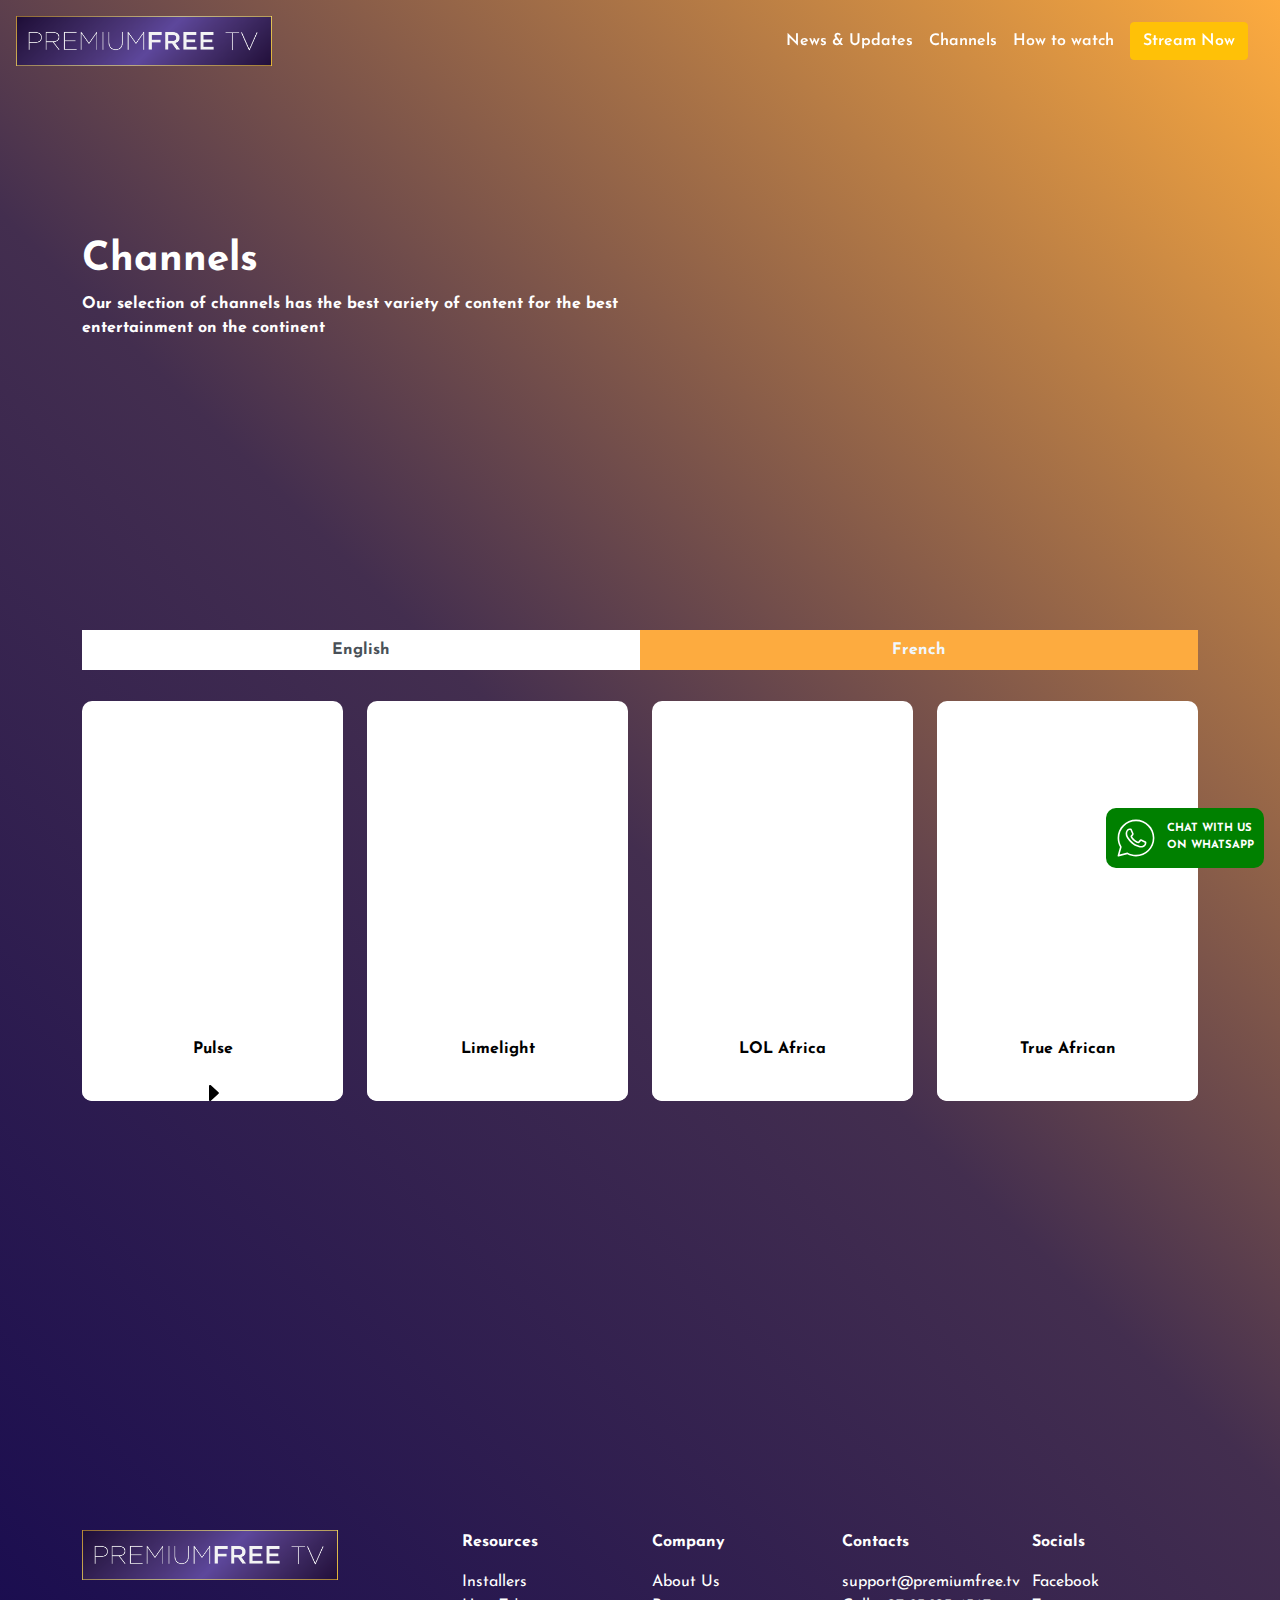
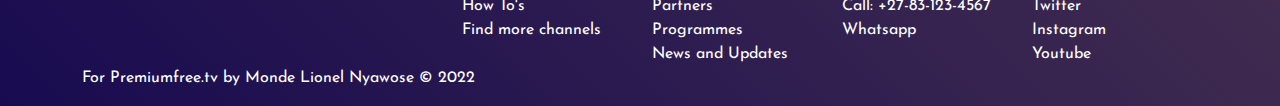
==== channels.html @ fc70d253 "[channel page]" ====
<!DOCTYPE html>
<html>
<head>
	<meta charset="utf-8">
	<meta name="viewport" content="width=device-width, initial-scale=1">
	<title>Premiumfree.tv</title>
	<link rel="preconnect" href="https://fonts.googleapis.com">
	<link rel="preconnect" href="https://fonts.gstatic.com" crossorigin>
	<link href="https://fonts.googleapis.com/css2?family=Josefin+Sans:wght@300;700&display=swap" rel="stylesheet"> 
	<link rel="stylesheet" href="vendors/css/bootstrap.min.css">
	<link rel="stylesheet" href="vendors/css/swiper.min.css">
	<link rel="stylesheet" href="vendors/css/plyr.css">
	<link rel="stylesheet" href="css/style.css">
	<link rel="stylesheet" href="css/animations.css">
	<link rel="stylesheet" href="css/responsive.css">
</head>
<body class="loading channel-page">
	<!-- timer -->

<main>
	<div class="navigation">
		<div class="logo">
			<img src="img/logo.png" alt="" class="img-fluid">
		</div>
		<div class="menu">
			<a href="#" class="menuItem">News & Updates</a>
			<a href="channels.html" class="menuItem">Channels</a>
			<a href="#" class="menuItem" data-bs-toggle="modal" data-bs-target="#howto-modal">How to watch</a>
			<div class="cta">
				<a href="#" class="btn btn-warning">Stream Now</a>
			</div>
		</div>
		<a href="javascript:void(0)" class="_jsMenu btn btn-light">Menu</a>
	</div>

<!-- CHAT WIDGET ABSOLUTE-->
<div class="chatWidget">
	<a href="https://wa.me/27672176298?text=Hello%20I%20need%20help%20with%20your%20services" class="chat" target="_blank">
		<img src="img/icons/icons8-whatsapp.svg" alt="whatsapp icon" class="img-fluid icon">
		<span>CHAT WITH US <br>ON WHATSAPP</span>
	</a>
</div>


<div class="hero">
	<div class="container">
		<div class="row">
			<div class="col-md-6">
				<h1>Channels</h1>
				<p><b>Our selection of channels has the best variety of content for the best entertainment on the continent</b></p>
			</div>
			<div class="col-md-6 ">
				<div class="channelHeroVideo">
				    <video preload="none" src="media/videos/vid.mp4" id="channel-hero-video" class="video" loop muted></video>
				</div>
			</div>
		</div>
	</div>
</div>

<main>
<div class="container">
	<nav>
		<div class="nav nav-tabs" id="nav-tab" role="tablist">
			<a href="javascript:void(0)" class="nav-link active" id="nav-eng-tab" data-bs-toggle="tab" data-bs-target="#nav-eng" role="tab" aria-controls="nav-eng" aria-selected="true">English</a>
			<a href="javascript:void(0)" class="nav-link" id="nav-fr-tab" data-bs-toggle="tab" data-bs-target="#nav-fr" role="tab" aria-controls="nav-fr" aria-selected="false">French</a>
		</div>
	</nav>
	<div class="tab-content" id="nav-tabContent">
		<div class="tab-pane fade show active" id="nav-eng" role="tabpanel" aria-labelledby="nav-home-tab">
				<!-- channels -->
			<div class="row">
				<div class="col-md-3">
					<a href="javascript:void(0)" class="channelItem">
						<video src="https://premiumfree.tv/wp-content/uploads/2021/03/Pulse_1.mp4" class="hoverVideo" loop muted></video>

						<span class="content">
							<p>Pulse</p>
							<img src="img/icons/arrow_triangle-right.svg" alt="">
							<span></span>
						</span>
					</a>
				</div>
				<div class="col-md-3">
					<a href="javascript:void(0)" class="channelItem">
						<video src="https://premiumfree.tv/wp-content/uploads/2021/03/COR_CrossPromo_Limelight.mp4" class="hoverVideo" loop muted></video>
						<span class="content">
							<p>Limelight</p>
						</span>
					</a>
				</div>
				<div class="col-md-3">
					<a href="javascript:void(0)" class="channelItem">
						<video src="https://premiumfree.tv/wp-content/uploads/2021/03/COR_CrossPromo_LOL.mp4" class="hoverVideo" loop muted></video>
						<span class="content">
							<p>LOL Africa</p>
						</span>
					</a>
				</div>
				<div class="col-md-3">
					<a href="javascript:void(0)" class="channelItem">
						<video src="https://premiumfree.tv/wp-content/uploads/2021/03/True-African_1.mp4" class="hoverVideo" loop muted></video>
						<span class="content">
							<p>True African</p>
						</span>
					</a>
				</div>
					
			</div>
		</div>
		<div class="tab-pane fade" id="nav-fr" role="tabpanel" aria-labelledby="nav-profile-tab">...</div>
	</div>
</div>
</main>

<footer>
	<div class="container">
		<!-- prefooter -->
	<div class="row">
		<div class="col-md-4">
			<img src="img/logo.png" alt="" class="img-fluid logo">
		</div>

		<div class="col-md-2">
				<p><b>Resources</b></p>
			<div class="resources">
				<a href="#" class="footerItem">Installers</a>
				<a href="#" class="footerItem">How To's</a>
				<a href="#" class="footerItem">Find more channels</a>
			</div>
		</div>
		<div class="col-md-2">
				<p><b>Company</b></p>
			<div class="solutions">
				<a href="#" class="footerItem">About Us</a>
				<a href="#" class="footerItem">Partners</a>
				<a href="#" class="footerItem">Programmes</a>
				<a href="#" class="footerItem">News and Updates</a>
			</div>
		</div>
		<div class="col-md-2">
				<p><b>Contacts</b></p>
			<div class="contact">
				<a href="mailto:support@premiumfree.tv" class="footerItem">support@premiumfree.tv</a>
				<a href="tel:+27831234567" class="footerItem">Call: +27-83-123-4567</a>
				<a href="https://wa.me/270831234567" class="footerItem">Whatsapp</a>
			</div>
		</div>
		<div class="col-md-2">
			<p><b>Socials</b></p>
			<div class="socials">
				<a href="javascript:void(0)" class="footerItem">Facebook</a>
				<a href="javascript:void(0)" class="footerItem">Twitter</a>
				<a href="javascript:void(0)" class="footerItem">Instagram</a>
				<a href="javascript:void(0)" class="footerItem">Youtube</a>
			</div>
		</div>
	</div>
	<!-- footer -->
	<div class="copyright">
		<p>For Premiumfree.tv by Monde Lionel Nyawose &copy; 2022</p>
	</div>
</div>
</footer>
</main>


<div class="modals">

	<div class="modal fade" id="preview-modal">
		<div class="modal-dialog modal-dialog-centered">
			<div class="modal-content">
				<video src="media/videos/vid.mp4" class="video" id="preview-video"></video>
			</div>
		</div>
	</div>

	<!-- how to watch -->
	<div class="modal fade" id="howto-modal">
		<div class="modal-dialog modal-dialog-centered modal-xl">
			<div class="modal-content">
				<a href="javascript:void(0)" data-bs-dismiss="modal" class="closeBtn">
					<svg width="17px" height="17px" viewBox="0 0 17 17" version="1.1" xmlns="http://www.w3.org/2000/svg" xmlns:xlink="http://www.w3.org/1999/xlink">
						<g>
						</g>
						<path d="M9.207 8.5l6.646 6.646-0.707 0.707-6.646-6.646-6.646 6.646-0.707-0.707 6.646-6.646-6.647-6.646 0.707-0.707 6.647 6.646 6.646-6.646 0.707 0.707-6.646 6.646z" fill="#000000" />
					</svg>
				</a>
				<div class="howTo container">
	
						<h1>How to watch</h1>
				
					<div class="row">
						<!-- 1 -->
						<div class="col-md-4">
							<div class="howToItem">
								<h4>Francophone Africa</h4>
								<h4>Free-to-Air Satellite 10 Channels</h4>
								<h4>Eutelsat 16A</h4>
								<img src="https://premiumfree.tv/wp-content/uploads/2022/03/Eutelsat-16A-1.jpg" alt="" class="img-fluid">
								<p class="py-3"><b>EUTELSAT 16A @16° East</b></p>
								<ul>
									<li>Frequency: 12686 MHz</li>
									<li>Polarisation: Horizontal</li>
									<li>Modulation: VB-S2/8-PSK</li>
									<li>FEC: 3/4</li>
								</ul>
							</div>
						</div>
						<!-- 2 -->
						<div class="col-md-4">
							<div class="howToItem">
								<h4>East and Southern Africa</h4>
								<h4>Free-to-Air Satellite 18 Channels</h4>
								<h4>Eutelsat 7B</h4>
								<img src="https://premiumfree.tv/wp-content/uploads/2022/03/Eutelsat-7B-1.jpg" alt="" class="img-fluid">
								<p class="py-3"><b>EUTELSAT 7B @ 7° East</b></p>
								<ul>
									<li>Frequency: 10845 MHz</li>
									<li>Polarisation: Horizontal</li>
									<li>Modulation: DVB/8-PSK</li>
									<li>FEC: 2/3</li>
								</ul>
							</div>
						</div>
						<!-- 3 -->
						<div class="col-md-4">
							<div class="howToItem">
								<h4>South Africa and Pan Africa</h4>
								<h4>Free-to-Air Satellite 18 Channels</h4>
								<h4>Intelsat IS20</h4>
								<img src="https://premiumfree.tv/wp-content/uploads/2022/03/image018.png" alt="" class="img-fluid">
								<p class="py-3"><b>INTELSAT IS20 @ 68.5° East</b></p>
								<ul>
									<li>Frequency: 12722</li>
									<li>Polarisation: Horizontal</li>
									<li>Symbol Rate: 30000</li>
									<li>Modulation: DVB-S</li>
									<li>FEC: 1/2</li>
								</ul>
							</div>
						</div>
					</div>
				</div>
			</div>
		</div>
	</div>

</div>
	<script src="vendors/js/alpine.js"></script>
	<script src="vendors/js/bootstrap.min.js"></script>
	<script src="vendors/js/swiper.min.js"></script>
	<script src="vendors/js/plyr.min.js"></script>
	<script src="js/main.js"></script>
	<script>
		const channel_items = document.querySelectorAll('.channelItem')	

		channel_items.forEach(function(channel, index){
			channel.addEventListener("click", function(e){
			e.preventDefault();
			const vid = e.target.children[0];

			vid.paused ? vid.play() : vid.pause()
		})

		})

		
	</script>
</body>
</html>
---- vendors/css/plyr.css ----
@keyframes plyr-progress{to{background-position:25px 0;background-position:var(--plyr-progress-loading-size,25px) 0}}@keyframes plyr-popup{0%{opacity:.5;transform:translateY(10px)}to{opacity:1;transform:translateY(0)}}@keyframes plyr-fade-in{from{opacity:0}to{opacity:1}}.plyr{-moz-osx-font-smoothing:grayscale;-webkit-font-smoothing:antialiased;align-items:center;direction:ltr;display:flex;flex-direction:column;font-family:inherit;font-family:var(--plyr-font-family,inherit);font-variant-numeric:tabular-nums;font-weight:400;font-weight:var(--plyr-font-weight-regular,400);line-height:1.7;line-height:var(--plyr-line-height,1.7);max-width:100%;min-width:200px;position:relative;text-shadow:none;transition:box-shadow .3s ease;z-index:0}.plyr audio,.plyr iframe,.plyr video{display:block;height:100%;width:100%}.plyr button{font:inherit;line-height:inherit;width:auto}.plyr:focus{outline:0}.plyr--full-ui{box-sizing:border-box}.plyr--full-ui *,.plyr--full-ui ::after,.plyr--full-ui ::before{box-sizing:inherit}.plyr--full-ui a,.plyr--full-ui button,.plyr--full-ui input,.plyr--full-ui label{touch-action:manipulation}.plyr__badge{background:#4a5464;background:var(--plyr-badge-background,#4a5464);border-radius:2px;border-radius:var(--plyr-badge-border-radius,2px);color:#fff;color:var(--plyr-badge-text-color,#fff);font-size:9px;font-size:var(--plyr-font-size-badge,9px);line-height:1;padding:3px 4px}.plyr--full-ui ::-webkit-media-text-track-container{display:none}.plyr__captions{animation:plyr-fade-in .3s ease;bottom:0;display:none;font-size:13px;font-size:var(--plyr-font-size-small,13px);left:0;padding:10px;padding:var(--plyr-control-spacing,10px);position:absolute;text-align:center;transition:transform .4s ease-in-out;width:100%}.plyr__captions span:empty{display:none}@media (min-width:480px){.plyr__captions{font-size:15px;font-size:var(--plyr-font-size-base,15px);padding:calc(10px * 2);padding:calc(var(--plyr-control-spacing,10px) * 2)}}@media (min-width:768px){.plyr__captions{font-size:18px;font-size:var(--plyr-font-size-large,18px)}}.plyr--captions-active .plyr__captions{display:block}.plyr:not(.plyr--hide-controls) .plyr__controls:not(:empty)~.plyr__captions{transform:translateY(calc(10px * -4));transform:translateY(calc(var(--plyr-control-spacing,10px) * -4))}.plyr__caption{background:rgba(0,0,0,.8);background:var(--plyr-captions-background,rgba(0,0,0,.8));border-radius:2px;-webkit-box-decoration-break:clone;box-decoration-break:clone;color:#fff;color:var(--plyr-captions-text-color,#fff);line-height:185%;padding:.2em .5em;white-space:pre-wrap}.plyr__caption div{display:inline}.plyr__control{background:0 0;border:0;border-radius:3px;border-radius:var(--plyr-control-radius,3px);color:inherit;cursor:pointer;flex-shrink:0;overflow:visible;padding:calc(10px * .7);padding:calc(var(--plyr-control-spacing,10px) * .7);position:relative;transition:all .3s ease}.plyr__control svg{display:block;fill:currentColor;height:18px;height:var(--plyr-control-icon-size,18px);pointer-events:none;width:18px;width:var(--plyr-control-icon-size,18px)}.plyr__control:focus{outline:0}.plyr__control.plyr__tab-focus{outline-color:#00b3ff;outline-color:var(--plyr-tab-focus-color,var(--plyr-color-main,var(--plyr-color-main,#00b3ff)));outline-offset:2px;outline-style:dotted;outline-width:3px}a.plyr__control{text-decoration:none}a.plyr__control::after,a.plyr__control::before{display:none}.plyr__control.plyr__control--pressed .icon--not-pressed,.plyr__control.plyr__control--pressed .label--not-pressed,.plyr__control:not(.plyr__control--pressed) .icon--pressed,.plyr__control:not(.plyr__control--pressed) .label--pressed{display:none}.plyr--full-ui ::-webkit-media-controls{display:none}.plyr__controls{align-items:center;display:flex;justify-content:flex-end;text-align:center}.plyr__controls .plyr__progress__container{flex:1;min-width:0}.plyr__controls .plyr__controls__item{margin-left:calc(10px / 4);margin-left:calc(var(--plyr-control-spacing,10px)/ 4)}.plyr__controls .plyr__controls__item:first-child{margin-left:0;margin-right:auto}.plyr__controls .plyr__controls__item.plyr__progress__container{padding-left:calc(10px / 4);padding-left:calc(var(--plyr-control-spacing,10px)/ 4)}.plyr__controls .plyr__controls__item.plyr__time{padding:0 calc(10px / 2);padding:0 calc(var(--plyr-control-spacing,10px)/ 2)}.plyr__controls .plyr__controls__item.plyr__progress__container:first-child,.plyr__controls .plyr__controls__item.plyr__time+.plyr__time,.plyr__controls .plyr__controls__item.plyr__time:first-child{padding-left:0}.plyr__controls:empty{display:none}.plyr [data-plyr=airplay],.plyr [data-plyr=captions],.plyr [data-plyr=fullscreen],.plyr [data-plyr=pip]{display:none}.plyr--airplay-supported [data-plyr=airplay],.plyr--captions-enabled [data-plyr=captions],.plyr--fullscreen-enabled [data-plyr=fullscreen],.plyr--pip-supported [data-plyr=pip]{display:inline-block}.plyr__menu{display:flex;position:relative}.plyr__menu .plyr__control svg{transition:transform .3s ease}.plyr__menu .plyr__control[aria-expanded=true] svg{transform:rotate(90deg)}.plyr__menu .plyr__control[aria-expanded=true] .plyr__tooltip{display:none}.plyr__menu__container{animation:plyr-popup .2s ease;background:rgba(255,255,255,.9);background:var(--plyr-menu-background,rgba(255,255,255,.9));border-radius:4px;bottom:100%;box-shadow:0 1px 2px rgba(0,0,0,.15);box-shadow:var(--plyr-menu-shadow,0 1px 2px rgba(0,0,0,.15));color:#4a5464;color:var(--plyr-menu-color,#4a5464);font-size:15px;font-size:var(--plyr-font-size-base,15px);margin-bottom:10px;position:absolute;right:-3px;text-align:left;white-space:nowrap;z-index:3}.plyr__menu__container>div{overflow:hidden;transition:height .35s cubic-bezier(.4,0,.2,1),width .35s cubic-bezier(.4,0,.2,1)}.plyr__menu__container::after{border:4px solid transparent;border:var(--plyr-menu-arrow-size,4px) solid transparent;border-top-color:rgba(255,255,255,.9);border-top-color:var(--plyr-menu-background,rgba(255,255,255,.9));content:'';height:0;position:absolute;right:calc(((18px / 2) + calc(10px * .7)) - (4px / 2));right:calc(((var(--plyr-control-icon-size,18px)/ 2) + calc(var(--plyr-control-spacing,10px) * .7)) - (var(--plyr-menu-arrow-size,4px)/ 2));top:100%;width:0}.plyr__menu__container [role=menu]{padding:calc(10px * .7);padding:calc(var(--plyr-control-spacing,10px) * .7)}.plyr__menu__container [role=menuitem],.plyr__menu__container [role=menuitemradio]{margin-top:2px}.plyr__menu__container [role=menuitem]:first-child,.plyr__menu__container [role=menuitemradio]:first-child{margin-top:0}.plyr__menu__container .plyr__control{align-items:center;color:#4a5464;color:var(--plyr-menu-color,#4a5464);display:flex;font-size:13px;font-size:var(--plyr-font-size-menu,var(--plyr-font-size-small,13px));padding-bottom:calc(calc(10px * .7)/ 1.5);padding-bottom:calc(calc(var(--plyr-control-spacing,10px) * .7)/ 1.5);padding-left:calc(calc(10px * .7) * 1.5);padding-left:calc(calc(var(--plyr-control-spacing,10px) * .7) * 1.5);padding-right:calc(calc(10px * .7) * 1.5);padding-right:calc(calc(var(--plyr-control-spacing,10px) * .7) * 1.5);padding-top:calc(calc(10px * .7)/ 1.5);padding-top:calc(calc(var(--plyr-control-spacing,10px) * .7)/ 1.5);-webkit-user-select:none;-ms-user-select:none;user-select:none;width:100%}.plyr__menu__container .plyr__control>span{align-items:inherit;display:flex;width:100%}.plyr__menu__container .plyr__control::after{border:4px solid transparent;border:var(--plyr-menu-item-arrow-size,4px) solid transparent;content:'';position:absolute;top:50%;transform:translateY(-50%)}.plyr__menu__container .plyr__control--forward{padding-right:calc(calc(10px * .7) * 4);padding-right:calc(calc(var(--plyr-control-spacing,10px) * .7) * 4)}.plyr__menu__container .plyr__control--forward::after{border-left-color:#728197;border-left-color:var(--plyr-menu-arrow-color,#728197);right:calc((calc(10px * .7) * 1.5) - 4px);right:calc((calc(var(--plyr-control-spacing,10px) * .7) * 1.5) - var(--plyr-menu-item-arrow-size,4px))}.plyr__menu__container .plyr__control--forward.plyr__tab-focus::after,.plyr__menu__container .plyr__control--forward:hover::after{border-left-color:currentColor}.plyr__menu__container .plyr__control--back{font-weight:400;font-weight:var(--plyr-font-weight-regular,400);margin:calc(10px * .7);margin:calc(var(--plyr-control-spacing,10px) * .7);margin-bottom:calc(calc(10px * .7)/ 2);margin-bottom:calc(calc(var(--plyr-control-spacing,10px) * .7)/ 2);padding-left:calc(calc(10px * .7) * 4);padding-left:calc(calc(var(--plyr-control-spacing,10px) * .7) * 4);position:relative;width:calc(100% - (calc(10px * .7) * 2));width:calc(100% - (calc(var(--plyr-control-spacing,10px) * .7) * 2))}.plyr__menu__container .plyr__control--back::after{border-right-color:#728197;border-right-color:var(--plyr-menu-arrow-color,#728197);left:calc((calc(10px * .7) * 1.5) - 4px);left:calc((calc(var(--plyr-control-spacing,10px) * .7) * 1.5) - var(--plyr-menu-item-arrow-size,4px))}.plyr__menu__container .plyr__control--back::before{background:#dcdfe5;background:var(--plyr-menu-back-border-color,#dcdfe5);box-shadow:0 1px 0 #fff;box-shadow:0 1px 0 var(--plyr-menu-back-border-shadow-color,#fff);content:'';height:1px;left:0;margin-top:calc(calc(10px * .7)/ 2);margin-top:calc(calc(var(--plyr-control-spacing,10px) * .7)/ 2);overflow:hidden;position:absolute;right:0;top:100%}.plyr__menu__container .plyr__control--back.plyr__tab-focus::after,.plyr__menu__container .plyr__control--back:hover::after{border-right-color:currentColor}.plyr__menu__container .plyr__control[role=menuitemradio]{padding-left:calc(10px * .7);padding-left:calc(var(--plyr-control-spacing,10px) * .7)}.plyr__menu__container .plyr__control[role=menuitemradio]::after,.plyr__menu__container .plyr__control[role=menuitemradio]::before{border-radius:100%}.plyr__menu__container .plyr__control[role=menuitemradio]::before{background:rgba(0,0,0,.1);content:'';display:block;flex-shrink:0;height:16px;margin-right:10px;margin-right:var(--plyr-control-spacing,10px);transition:all .3s ease;width:16px}.plyr__menu__container .plyr__control[role=menuitemradio]::after{background:#fff;border:0;height:6px;left:12px;opacity:0;top:50%;transform:translateY(-50%) scale(0);transition:transform .3s ease,opacity .3s ease;width:6px}.plyr__menu__container .plyr__control[role=menuitemradio][aria-checked=true]::before{background:#00b3ff;background:var(--plyr-control-toggle-checked-background,var(--plyr-color-main,var(--plyr-color-main,#00b3ff)))}.plyr__menu__container .plyr__control[role=menuitemradio][aria-checked=true]::after{opacity:1;transform:translateY(-50%) scale(1)}.plyr__menu__container .plyr__control[role=menuitemradio].plyr__tab-focus::before,.plyr__menu__container .plyr__control[role=menuitemradio]:hover::before{background:rgba(35,40,47,.1)}.plyr__menu__container .plyr__menu__value{align-items:center;display:flex;margin-left:auto;margin-right:calc((calc(10px * .7) - 2) * -1);margin-right:calc((calc(var(--plyr-control-spacing,10px) * .7) - 2) * -1);overflow:hidden;padding-left:calc(calc(10px * .7) * 3.5);padding-left:calc(calc(var(--plyr-control-spacing,10px) * .7) * 3.5);pointer-events:none}.plyr--full-ui input[type=range]{-webkit-appearance:none;background:0 0;border:0;border-radius:calc(13px * 2);border-radius:calc(var(--plyr-range-thumb-height,13px) * 2);color:#00b3ff;color:var(--plyr-range-fill-background,var(--plyr-color-main,var(--plyr-color-main,#00b3ff)));display:block;height:calc((3px * 2) + 13px);height:calc((var(--plyr-range-thumb-active-shadow-width,3px) * 2) + var(--plyr-range-thumb-height,13px));margin:0;min-width:0;padding:0;transition:box-shadow .3s ease;width:100%}.plyr--full-ui input[type=range]::-webkit-slider-runnable-track{background:0 0;border:0;border-radius:calc(5px / 2);border-radius:calc(var(--plyr-range-track-height,5px)/ 2);height:5px;height:var(--plyr-range-track-height,5px);-webkit-transition:box-shadow .3s ease;transition:box-shadow .3s ease;-webkit-user-select:none;user-select:none;background-image:linear-gradient(to right,currentColor 0,transparent 0);background-image:linear-gradient(to right,currentColor var(--value,0),transparent var(--value,0))}.plyr--full-ui input[type=range]::-webkit-slider-thumb{background:#fff;background:var(--plyr-range-thumb-background,#fff);border:0;border-radius:100%;box-shadow:0 1px 1px rgba(35,40,47,.15),0 0 0 1px rgba(35,40,47,.2);box-shadow:var(--plyr-range-thumb-shadow,0 1px 1px rgba(35,40,47,.15),0 0 0 1px rgba(35,40,47,.2));height:13px;height:var(--plyr-range-thumb-height,13px);position:relative;-webkit-transition:all .2s ease;transition:all .2s ease;width:13px;width:var(--plyr-range-thumb-height,13px);-webkit-appearance:none;margin-top:calc(((13px - 5px)/ 2) * -1);margin-top:calc(((var(--plyr-range-thumb-height,13px) - var(--plyr-range-track-height,5px))/ 2) * -1)}.plyr--full-ui input[type=range]::-moz-range-track{background:0 0;border:0;border-radius:calc(5px / 2);border-radius:calc(var(--plyr-range-track-height,5px)/ 2);height:5px;height:var(--plyr-range-track-height,5px);-moz-transition:box-shadow .3s ease;transition:box-shadow .3s ease;user-select:none}.plyr--full-ui input[type=range]::-moz-range-thumb{background:#fff;background:var(--plyr-range-thumb-background,#fff);border:0;border-radius:100%;box-shadow:0 1px 1px rgba(35,40,47,.15),0 0 0 1px rgba(35,40,47,.2);box-shadow:var(--plyr-range-thumb-shadow,0 1px 1px rgba(35,40,47,.15),0 0 0 1px rgba(35,40,47,.2));height:13px;height:var(--plyr-range-thumb-height,13px);position:relative;-moz-transition:all .2s ease;transition:all .2s ease;width:13px;width:var(--plyr-range-thumb-height,13px)}.plyr--full-ui input[type=range]::-moz-range-progress{background:currentColor;border-radius:calc(5px / 2);border-radius:calc(var(--plyr-range-track-height,5px)/ 2);height:5px;height:var(--plyr-range-track-height,5px)}.plyr--full-ui input[type=range]::-ms-track{background:0 0;border:0;border-radius:calc(5px / 2);border-radius:calc(var(--plyr-range-track-height,5px)/ 2);height:5px;height:var(--plyr-range-track-height,5px);-ms-transition:box-shadow .3s ease;transition:box-shadow .3s ease;-ms-user-select:none;user-select:none;color:transparent}.plyr--full-ui input[type=range]::-ms-fill-upper{background:0 0;border:0;border-radius:calc(5px / 2);border-radius:calc(var(--plyr-range-track-height,5px)/ 2);height:5px;height:var(--plyr-range-track-height,5px);-ms-transition:box-shadow .3s ease;transition:box-shadow .3s ease;-ms-user-select:none;user-select:none}.plyr--full-ui input[type=range]::-ms-fill-lower{background:0 0;border:0;border-radius:calc(5px / 2);border-radius:calc(var(--plyr-range-track-height,5px)/ 2);height:5px;height:var(--plyr-range-track-height,5px);-ms-transition:box-shadow .3s ease;transition:box-shadow .3s ease;-ms-user-select:none;user-select:none;background:currentColor}.plyr--full-ui input[type=range]::-ms-thumb{background:#fff;background:var(--plyr-range-thumb-background,#fff);border:0;border-radius:100%;box-shadow:0 1px 1px rgba(35,40,47,.15),0 0 0 1px rgba(35,40,47,.2);box-shadow:var(--plyr-range-thumb-shadow,0 1px 1px rgba(35,40,47,.15),0 0 0 1px rgba(35,40,47,.2));height:13px;height:var(--plyr-range-thumb-height,13px);position:relative;-ms-transition:all .2s ease;transition:all .2s ease;width:13px;width:var(--plyr-range-thumb-height,13px);margin-top:0}.plyr--full-ui input[type=range]::-ms-tooltip{display:none}.plyr--full-ui input[type=range]:focus{outline:0}.plyr--full-ui input[type=range]::-moz-focus-outer{border:0}.plyr--full-ui input[type=range].plyr__tab-focus::-webkit-slider-runnable-track{outline-color:#00b3ff;outline-color:var(--plyr-tab-focus-color,var(--plyr-color-main,var(--plyr-color-main,#00b3ff)));outline-offset:2px;outline-style:dotted;outline-width:3px}.plyr--full-ui input[type=range].plyr__tab-focus::-moz-range-track{outline-color:#00b3ff;outline-color:var(--plyr-tab-focus-color,var(--plyr-color-main,var(--plyr-color-main,#00b3ff)));outline-offset:2px;outline-style:dotted;outline-width:3px}.plyr--full-ui input[type=range].plyr__tab-focus::-ms-track{outline-color:#00b3ff;outline-color:var(--plyr-tab-focus-color,var(--plyr-color-main,var(--plyr-color-main,#00b3ff)));outline-offset:2px;outline-style:dotted;outline-width:3px}.plyr__poster{background-color:#000;background-position:50% 50%;background-repeat:no-repeat;background-size:contain;height:100%;left:0;opacity:0;position:absolute;top:0;transition:opacity .2s ease;width:100%;z-index:1}.plyr--stopped.plyr__poster-enabled .plyr__poster{opacity:1}.plyr__time{font-size:13px;font-size:var(--plyr-font-size-time,var(--plyr-font-size-small,13px))}.plyr__time+.plyr__time::before{content:'\2044';margin-right:10px;margin-right:var(--plyr-control-spacing,10px)}@media (max-width:calc(768px - 1px)){.plyr__time+.plyr__time{display:none}}.plyr__tooltip{background:rgba(255,255,255,.9);background:var(--plyr-tooltip-background,rgba(255,255,255,.9));border-radius:3px;border-radius:var(--plyr-tooltip-radius,3px);bottom:100%;box-shadow:0 1px 2px rgba(0,0,0,.15);box-shadow:var(--plyr-tooltip-shadow,0 1px 2px rgba(0,0,0,.15));color:#4a5464;color:var(--plyr-tooltip-color,#4a5464);font-size:13px;font-size:var(--plyr-font-size-small,13px);font-weight:400;font-weight:var(--plyr-font-weight-regular,400);left:50%;line-height:1.3;margin-bottom:calc(calc(10px / 2) * 2);margin-bottom:calc(calc(var(--plyr-control-spacing,10px)/ 2) * 2);opacity:0;padding:calc(10px / 2) calc(calc(10px / 2) * 1.5);padding:calc(var(--plyr-control-spacing,10px)/ 2) calc(calc(var(--plyr-control-spacing,10px)/ 2) * 1.5);pointer-events:none;position:absolute;transform:translate(-50%,10px) scale(.8);transform-origin:50% 100%;transition:transform .2s .1s ease,opacity .2s .1s ease;white-space:nowrap;z-index:2}.plyr__tooltip::before{border-left:4px solid transparent;border-left:var(--plyr-tooltip-arrow-size,4px) solid transparent;border-right:4px solid transparent;border-right:var(--plyr-tooltip-arrow-size,4px) solid transparent;border-top:4px solid rgba(255,255,255,.9);border-top:var(--plyr-tooltip-arrow-size,4px) solid var(--plyr-tooltip-background,rgba(255,255,255,.9));bottom:calc(4px * -1);bottom:calc(var(--plyr-tooltip-arrow-size,4px) * -1);content:'';height:0;left:50%;position:absolute;transform:translateX(-50%);width:0;z-index:2}.plyr .plyr__control.plyr__tab-focus .plyr__tooltip,.plyr .plyr__control:hover .plyr__tooltip,.plyr__tooltip--visible{opacity:1;transform:translate(-50%,0) scale(1)}.plyr .plyr__control:hover .plyr__tooltip{z-index:3}.plyr__controls>.plyr__control:first-child .plyr__tooltip,.plyr__controls>.plyr__control:first-child+.plyr__control .plyr__tooltip{left:0;transform:translate(0,10px) scale(.8);transform-origin:0 100%}.plyr__controls>.plyr__control:first-child .plyr__tooltip::before,.plyr__controls>.plyr__control:first-child+.plyr__control .plyr__tooltip::before{left:calc((18px / 2) + calc(10px * .7));left:calc((var(--plyr-control-icon-size,18px)/ 2) + calc(var(--plyr-control-spacing,10px) * .7))}.plyr__controls>.plyr__control:last-child .plyr__tooltip{left:auto;right:0;transform:translate(0,10px) scale(.8);transform-origin:100% 100%}.plyr__controls>.plyr__control:last-child .plyr__tooltip::before{left:auto;right:calc((18px / 2) + calc(10px * .7));right:calc((var(--plyr-control-icon-size,18px)/ 2) + calc(var(--plyr-control-spacing,10px) * .7));transform:translateX(50%)}.plyr__controls>.plyr__control:first-child .plyr__tooltip--visible,.plyr__controls>.plyr__control:first-child+.plyr__control .plyr__tooltip--visible,.plyr__controls>.plyr__control:first-child+.plyr__control.plyr__tab-focus .plyr__tooltip,.plyr__controls>.plyr__control:first-child+.plyr__control:hover .plyr__tooltip,.plyr__controls>.plyr__control:first-child.plyr__tab-focus .plyr__tooltip,.plyr__controls>.plyr__control:first-child:hover .plyr__tooltip,.plyr__controls>.plyr__control:last-child .plyr__tooltip--visible,.plyr__controls>.plyr__control:last-child.plyr__tab-focus .plyr__tooltip,.plyr__controls>.plyr__control:last-child:hover .plyr__tooltip{transform:translate(0,0) scale(1)}.plyr__progress{left:calc(13px * .5);left:calc(var(--plyr-range-thumb-height,13px) * .5);margin-right:13px;margin-right:var(--plyr-range-thumb-height,13px);position:relative}.plyr__progress input[type=range],.plyr__progress__buffer{margin-left:calc(13px * -.5);margin-left:calc(var(--plyr-range-thumb-height,13px) * -.5);margin-right:calc(13px * -.5);margin-right:calc(var(--plyr-range-thumb-height,13px) * -.5);width:calc(100% + 13px);width:calc(100% + var(--plyr-range-thumb-height,13px))}.plyr__progress input[type=range]{position:relative;z-index:2}.plyr__progress .plyr__tooltip{font-size:13px;font-size:var(--plyr-font-size-time,var(--plyr-font-size-small,13px));left:0}.plyr__progress__buffer{-webkit-appearance:none;background:0 0;border:0;border-radius:100px;height:5px;height:var(--plyr-range-track-height,5px);left:0;margin-top:calc((5px / 2) * -1);margin-top:calc((var(--plyr-range-track-height,5px)/ 2) * -1);padding:0;position:absolute;top:50%}.plyr__progress__buffer::-webkit-progress-bar{background:0 0}.plyr__progress__buffer::-webkit-progress-value{background:currentColor;border-radius:100px;min-width:5px;min-width:var(--plyr-range-track-height,5px);-webkit-transition:width .2s ease;transition:width .2s ease}.plyr__progress__buffer::-moz-progress-bar{background:currentColor;border-radius:100px;min-width:5px;min-width:var(--plyr-range-track-height,5px);-moz-transition:width .2s ease;transition:width .2s ease}.plyr__progress__buffer::-ms-fill{border-radius:100px;-ms-transition:width .2s ease;transition:width .2s ease}.plyr--loading .plyr__progress__buffer{animation:plyr-progress 1s linear infinite;background-image:linear-gradient(-45deg,rgba(35,40,47,.6) 25%,transparent 25%,transparent 50%,rgba(35,40,47,.6) 50%,rgba(35,40,47,.6) 75%,transparent 75%,transparent);background-image:linear-gradient(-45deg,var(--plyr-progress-loading-background,rgba(35,40,47,.6)) 25%,transparent 25%,transparent 50%,var(--plyr-progress-loading-background,rgba(35,40,47,.6)) 50%,var(--plyr-progress-loading-background,rgba(35,40,47,.6)) 75%,transparent 75%,transparent);background-repeat:repeat-x;background-size:25px 25px;background-size:var(--plyr-progress-loading-size,25px) var(--plyr-progress-loading-size,25px);color:transparent}.plyr--video.plyr--loading .plyr__progress__buffer{background-color:rgba(255,255,255,.25);background-color:var(--plyr-video-progress-buffered-background,rgba(255,255,255,.25))}.plyr--audio.plyr--loading .plyr__progress__buffer{background-color:rgba(193,200,209,.6);background-color:var(--plyr-audio-progress-buffered-background,rgba(193,200,209,.6))}.plyr__volume{align-items:center;display:flex;max-width:110px;min-width:80px;position:relative;width:20%}.plyr__volume input[type=range]{margin-left:calc(10px / 2);margin-left:calc(var(--plyr-control-spacing,10px)/ 2);margin-right:calc(10px / 2);margin-right:calc(var(--plyr-control-spacing,10px)/ 2);position:relative;z-index:2}.plyr--is-ios .plyr__volume{min-width:0;width:auto}.plyr--audio{display:block}.plyr--audio .plyr__controls{background:#fff;background:var(--plyr-audio-controls-background,#fff);border-radius:inherit;color:#4a5464;color:var(--plyr-audio-control-color,#4a5464);padding:10px;padding:var(--plyr-control-spacing,10px)}.plyr--audio .plyr__control.plyr__tab-focus,.plyr--audio .plyr__control:hover,.plyr--audio .plyr__control[aria-expanded=true]{background:#00b3ff;background:var(--plyr-audio-control-background-hover,var(--plyr-color-main,var(--plyr-color-main,#00b3ff)));color:#fff;color:var(--plyr-audio-control-color-hover,#fff)}.plyr--full-ui.plyr--audio input[type=range]::-webkit-slider-runnable-track{background-color:rgba(193,200,209,.6);background-color:var(--plyr-audio-range-track-background,var(--plyr-audio-progress-buffered-background,rgba(193,200,209,.6)))}.plyr--full-ui.plyr--audio input[type=range]::-moz-range-track{background-color:rgba(193,200,209,.6);background-color:var(--plyr-audio-range-track-background,var(--plyr-audio-progress-buffered-background,rgba(193,200,209,.6)))}.plyr--full-ui.plyr--audio input[type=range]::-ms-track{background-color:rgba(193,200,209,.6);background-color:var(--plyr-audio-range-track-background,var(--plyr-audio-progress-buffered-background,rgba(193,200,209,.6)))}.plyr--full-ui.plyr--audio input[type=range]:active::-webkit-slider-thumb{box-shadow:0 1px 1px rgba(35,40,47,.15),0 0 0 1px rgba(35,40,47,.2),0 0 0 3px rgba(35,40,47,.1);box-shadow:var(--plyr-range-thumb-shadow,0 1px 1px rgba(35,40,47,.15),0 0 0 1px rgba(35,40,47,.2)),0 0 0 var(--plyr-range-thumb-active-shadow-width,3px) var(--plyr-audio-range-thumb-active-shadow-color,rgba(35,40,47,.1))}.plyr--full-ui.plyr--audio input[type=range]:active::-moz-range-thumb{box-shadow:0 1px 1px rgba(35,40,47,.15),0 0 0 1px rgba(35,40,47,.2),0 0 0 3px rgba(35,40,47,.1);box-shadow:var(--plyr-range-thumb-shadow,0 1px 1px rgba(35,40,47,.15),0 0 0 1px rgba(35,40,47,.2)),0 0 0 var(--plyr-range-thumb-active-shadow-width,3px) var(--plyr-audio-range-thumb-active-shadow-color,rgba(35,40,47,.1))}.plyr--full-ui.plyr--audio input[type=range]:active::-ms-thumb{box-shadow:0 1px 1px rgba(35,40,47,.15),0 0 0 1px rgba(35,40,47,.2),0 0 0 3px rgba(35,40,47,.1);box-shadow:var(--plyr-range-thumb-shadow,0 1px 1px rgba(35,40,47,.15),0 0 0 1px rgba(35,40,47,.2)),0 0 0 var(--plyr-range-thumb-active-shadow-width,3px) var(--plyr-audio-range-thumb-active-shadow-color,rgba(35,40,47,.1))}.plyr--audio .plyr__progress__buffer{color:rgba(193,200,209,.6);color:var(--plyr-audio-progress-buffered-background,rgba(193,200,209,.6))}.plyr--video{background:#000;overflow:hidden}.plyr--video.plyr--menu-open{overflow:visible}.plyr__video-wrapper{background:#000;height:100%;margin:auto;overflow:hidden;position:relative;width:100%}.plyr__video-embed,.plyr__video-wrapper--fixed-ratio{height:0;padding-bottom:56.25%}.plyr__video-embed iframe,.plyr__video-wrapper--fixed-ratio video{border:0;left:0;position:absolute;top:0}.plyr--full-ui .plyr__video-embed>.plyr__video-embed__container{padding-bottom:240%;position:relative;transform:translateY(-38.28125%)}.plyr--video .plyr__controls{background:linear-gradient(rgba(0,0,0,0),rgba(0,0,0,.75));background:var(--plyr-video-controls-background,linear-gradient(rgba(0,0,0,0),rgba(0,0,0,.75)));border-bottom-left-radius:inherit;border-bottom-right-radius:inherit;bottom:0;color:#fff;color:var(--plyr-video-control-color,#fff);left:0;padding:calc(10px / 2);padding:calc(var(--plyr-control-spacing,10px)/ 2);padding-top:calc(10px * 2);padding-top:calc(var(--plyr-control-spacing,10px) * 2);position:absolute;right:0;transition:opacity .4s ease-in-out,transform .4s ease-in-out;z-index:3}@media (min-width:480px){.plyr--video .plyr__controls{padding:10px;padding:var(--plyr-control-spacing,10px);padding-top:calc(10px * 3.5);padding-top:calc(var(--plyr-control-spacing,10px) * 3.5)}}.plyr--video.plyr--hide-controls .plyr__controls{opacity:0;pointer-events:none;transform:translateY(100%)}.plyr--video .plyr__control.plyr__tab-focus,.plyr--video .plyr__control:hover,.plyr--video .plyr__control[aria-expanded=true]{background:#00b3ff;background:var(--plyr-video-control-background-hover,var(--plyr-color-main,var(--plyr-color-main,#00b3ff)));color:#fff;color:var(--plyr-video-control-color-hover,#fff)}.plyr__control--overlaid{background:#00b3ff;background:var(--plyr-video-control-background-hover,var(--plyr-color-main,var(--plyr-color-main,#00b3ff)));border:0;border-radius:100%;color:#fff;color:var(--plyr-video-control-color,#fff);display:none;left:50%;opacity:.9;padding:calc(10px * 1.5);padding:calc(var(--plyr-control-spacing,10px) * 1.5);position:absolute;top:50%;transform:translate(-50%,-50%);transition:.3s;z-index:2}.plyr__control--overlaid svg{left:2px;position:relative}.plyr__control--overlaid:focus,.plyr__control--overlaid:hover{opacity:1}.plyr--playing .plyr__control--overlaid{opacity:0;visibility:hidden}.plyr--full-ui.plyr--video .plyr__control--overlaid{display:block}.plyr--full-ui.plyr--video input[type=range]::-webkit-slider-runnable-track{background-color:rgba(255,255,255,.25);background-color:var(--plyr-video-range-track-background,var(--plyr-video-progress-buffered-background,rgba(255,255,255,.25)))}.plyr--full-ui.plyr--video input[type=range]::-moz-range-track{background-color:rgba(255,255,255,.25);background-color:var(--plyr-video-range-track-background,var(--plyr-video-progress-buffered-background,rgba(255,255,255,.25)))}.plyr--full-ui.plyr--video input[type=range]::-ms-track{background-color:rgba(255,255,255,.25);background-color:var(--plyr-video-range-track-background,var(--plyr-video-progress-buffered-background,rgba(255,255,255,.25)))}.plyr--full-ui.plyr--video input[type=range]:active::-webkit-slider-thumb{box-shadow:0 1px 1px rgba(35,40,47,.15),0 0 0 1px rgba(35,40,47,.2),0 0 0 3px rgba(255,255,255,.5);box-shadow:var(--plyr-range-thumb-shadow,0 1px 1px rgba(35,40,47,.15),0 0 0 1px rgba(35,40,47,.2)),0 0 0 var(--plyr-range-thumb-active-shadow-width,3px) var(--plyr-audio-range-thumb-active-shadow-color,rgba(255,255,255,.5))}.plyr--full-ui.plyr--video input[type=range]:active::-moz-range-thumb{box-shadow:0 1px 1px rgba(35,40,47,.15),0 0 0 1px rgba(35,40,47,.2),0 0 0 3px rgba(255,255,255,.5);box-shadow:var(--plyr-range-thumb-shadow,0 1px 1px rgba(35,40,47,.15),0 0 0 1px rgba(35,40,47,.2)),0 0 0 var(--plyr-range-thumb-active-shadow-width,3px) var(--plyr-audio-range-thumb-active-shadow-color,rgba(255,255,255,.5))}.plyr--full-ui.plyr--video input[type=range]:active::-ms-thumb{box-shadow:0 1px 1px rgba(35,40,47,.15),0 0 0 1px rgba(35,40,47,.2),0 0 0 3px rgba(255,255,255,.5);box-shadow:var(--plyr-range-thumb-shadow,0 1px 1px rgba(35,40,47,.15),0 0 0 1px rgba(35,40,47,.2)),0 0 0 var(--plyr-range-thumb-active-shadow-width,3px) var(--plyr-audio-range-thumb-active-shadow-color,rgba(255,255,255,.5))}.plyr--video .plyr__progress__buffer{color:rgba(255,255,255,.25);color:var(--plyr-video-progress-buffered-background,rgba(255,255,255,.25))}.plyr:-webkit-full-screen{background:#000;border-radius:0!important;height:100%;margin:0;width:100%}.plyr:-ms-fullscreen{background:#000;border-radius:0!important;height:100%;margin:0;width:100%}.plyr:fullscreen{background:#000;border-radius:0!important;height:100%;margin:0;width:100%}.plyr:-webkit-full-screen video{height:100%}.plyr:-ms-fullscreen video{height:100%}.plyr:fullscreen video{height:100%}.plyr:-webkit-full-screen .plyr__video-wrapper{height:100%;position:static}.plyr:-ms-fullscreen .plyr__video-wrapper{height:100%;position:static}.plyr:fullscreen .plyr__video-wrapper{height:100%;position:static}.plyr:-webkit-full-screen.plyr--vimeo .plyr__video-wrapper{height:0;position:relative}.plyr:-ms-fullscreen.plyr--vimeo .plyr__video-wrapper{height:0;position:relative}.plyr:fullscreen.plyr--vimeo .plyr__video-wrapper{height:0;position:relative}.plyr:-webkit-full-screen .plyr__control .icon--exit-fullscreen{display:block}.plyr:-ms-fullscreen .plyr__control .icon--exit-fullscreen{display:block}.plyr:fullscreen .plyr__control .icon--exit-fullscreen{display:block}.plyr:-webkit-full-screen .plyr__control .icon--exit-fullscreen+svg{display:none}.plyr:-ms-fullscreen .plyr__control .icon--exit-fullscreen+svg{display:none}.plyr:fullscreen .plyr__control .icon--exit-fullscreen+svg{display:none}.plyr:-webkit-full-screen.plyr--hide-controls{cursor:none}.plyr:-ms-fullscreen.plyr--hide-controls{cursor:none}.plyr:fullscreen.plyr--hide-controls{cursor:none}@media (min-width:1024px){.plyr:-webkit-full-screen .plyr__captions{font-size:21px;font-size:var(--plyr-font-size-xlarge,21px)}.plyr:-ms-fullscreen .plyr__captions{font-size:21px;font-size:var(--plyr-font-size-xlarge,21px)}.plyr:fullscreen .plyr__captions{font-size:21px;font-size:var(--plyr-font-size-xlarge,21px)}}.plyr:-webkit-full-screen{background:#000;border-radius:0!important;height:100%;margin:0;width:100%}.plyr:-webkit-full-screen video{height:100%}.plyr:-webkit-full-screen .plyr__video-wrapper{height:100%;position:static}.plyr:-webkit-full-screen.plyr--vimeo .plyr__video-wrapper{height:0;position:relative}.plyr:-webkit-full-screen .plyr__control .icon--exit-fullscreen{display:block}.plyr:-webkit-full-screen .plyr__control .icon--exit-fullscreen+svg{display:none}.plyr:-webkit-full-screen.plyr--hide-controls{cursor:none}@media (min-width:1024px){.plyr:-webkit-full-screen .plyr__captions{font-size:21px;font-size:var(--plyr-font-size-xlarge,21px)}}.plyr:-moz-full-screen{background:#000;border-radius:0!important;height:100%;margin:0;width:100%}.plyr:-moz-full-screen video{height:100%}.plyr:-moz-full-screen .plyr__video-wrapper{height:100%;position:static}.plyr:-moz-full-screen.plyr--vimeo .plyr__video-wrapper{height:0;position:relative}.plyr:-moz-full-screen .plyr__control .icon--exit-fullscreen{display:block}.plyr:-moz-full-screen .plyr__control .icon--exit-fullscreen+svg{display:none}.plyr:-moz-full-screen.plyr--hide-controls{cursor:none}@media (min-width:1024px){.plyr:-moz-full-screen .plyr__captions{font-size:21px;font-size:var(--plyr-font-size-xlarge,21px)}}.plyr:-ms-fullscreen{background:#000;border-radius:0!important;height:100%;margin:0;width:100%}.plyr:-ms-fullscreen video{height:100%}.plyr:-ms-fullscreen .plyr__video-wrapper{height:100%;position:static}.plyr:-ms-fullscreen.plyr--vimeo .plyr__video-wrapper{height:0;position:relative}.plyr:-ms-fullscreen .plyr__control .icon--exit-fullscreen{display:block}.plyr:-ms-fullscreen .plyr__control .icon--exit-fullscreen+svg{display:none}.plyr:-ms-fullscreen.plyr--hide-controls{cursor:none}@media (min-width:1024px){.plyr:-ms-fullscreen .plyr__captions{font-size:21px;font-size:var(--plyr-font-size-xlarge,21px)}}.plyr--fullscreen-fallback{background:#000;border-radius:0!important;height:100%;margin:0;width:100%;bottom:0;display:block;left:0;position:fixed;right:0;top:0;z-index:10000000}.plyr--fullscreen-fallback video{height:100%}.plyr--fullscreen-fallback .plyr__video-wrapper{height:100%;position:static}.plyr--fullscreen-fallback.plyr--vimeo .plyr__video-wrapper{height:0;position:relative}.plyr--fullscreen-fallback .plyr__control .icon--exit-fullscreen{display:block}.plyr--fullscreen-fallback .plyr__control .icon--exit-fullscreen+svg{display:none}.plyr--fullscreen-fallback.plyr--hide-controls{cursor:none}@media (min-width:1024px){.plyr--fullscreen-fallback .plyr__captions{font-size:21px;font-size:var(--plyr-font-size-xlarge,21px)}}.plyr__ads{border-radius:inherit;bottom:0;cursor:pointer;left:0;overflow:hidden;position:absolute;right:0;top:0;z-index:-1}.plyr__ads>div,.plyr__ads>div iframe{height:100%;position:absolute;width:100%}.plyr__ads::after{background:#23282f;border-radius:2px;bottom:10px;bottom:var(--plyr-control-spacing,10px);color:#fff;content:attr(data-badge-text);font-size:11px;padding:2px 6px;pointer-events:none;position:absolute;right:10px;right:var(--plyr-control-spacing,10px);z-index:3}.plyr__ads::after:empty{display:none}.plyr__cues{background:currentColor;display:block;height:5px;height:var(--plyr-range-track-height,5px);left:0;margin:-var(--plyr-range-track-height,5px)/2 0 0;opacity:.8;position:absolute;top:50%;width:3px;z-index:3}.plyr__preview-thumb{background-color:rgba(255,255,255,.9);background-color:var(--plyr-tooltip-background,rgba(255,255,255,.9));border-radius:3px;bottom:100%;box-shadow:0 1px 2px rgba(0,0,0,.15);box-shadow:var(--plyr-tooltip-shadow,0 1px 2px rgba(0,0,0,.15));margin-bottom:calc(calc(10px / 2) * 2);margin-bottom:calc(calc(var(--plyr-control-spacing,10px)/ 2) * 2);opacity:0;padding:3px;padding:var(--plyr-tooltip-radius,3px);pointer-events:none;position:absolute;transform:translate(0,10px) scale(.8);transform-origin:50% 100%;transition:transform .2s .1s ease,opacity .2s .1s ease;z-index:2}.plyr__preview-thumb--is-shown{opacity:1;transform:translate(0,0) scale(1)}.plyr__preview-thumb::before{border-left:4px solid transparent;border-left:var(--plyr-tooltip-arrow-size,4px) solid transparent;border-right:4px solid transparent;border-right:var(--plyr-tooltip-arrow-size,4px) solid transparent;border-top:4px solid rgba(255,255,255,.9);border-top:var(--plyr-tooltip-arrow-size,4px) solid var(--plyr-tooltip-background,rgba(255,255,255,.9));bottom:calc(4px * -1);bottom:calc(var(--plyr-tooltip-arrow-size,4px) * -1);content:'';height:0;left:50%;position:absolute;transform:translateX(-50%);width:0;z-index:2}.plyr__preview-thumb__image-container{background:#c1c8d1;border-radius:calc(3px - 1px);border-radius:calc(var(--plyr-tooltip-radius,3px) - 1px);overflow:hidden;position:relative;z-index:0}.plyr__preview-thumb__image-container img{height:100%;left:0;max-height:none;max-width:none;position:absolute;top:0;width:100%}.plyr__preview-thumb__time-container{bottom:6px;left:0;position:absolute;right:0;white-space:nowrap;z-index:3}.plyr__preview-thumb__time-container span{background-color:rgba(0,0,0,.55);border-radius:calc(3px - 1px);border-radius:calc(var(--plyr-tooltip-radius,3px) - 1px);color:#fff;font-size:13px;font-size:var(--plyr-font-size-time,var(--plyr-font-size-small,13px));padding:3px 6px}.plyr__preview-scrubbing{bottom:0;filter:blur(1px);height:100%;left:0;margin:auto;opacity:0;overflow:hidden;pointer-events:none;position:absolute;right:0;top:0;transition:opacity .3s ease;width:100%;z-index:1}.plyr__preview-scrubbing--is-shown{opacity:1}.plyr__preview-scrubbing img{height:100%;left:0;max-height:none;max-width:none;object-fit:contain;position:absolute;top:0;width:100%}.plyr--no-transition{transition:none!important}.plyr__sr-only{clip:rect(1px,1px,1px,1px);overflow:hidden;border:0!important;height:1px!important;padding:0!important;position:absolute!important;width:1px!important}.plyr [hidden]{display:none!important}
---- css/style.css ----
:root{
	--primary-color: #432e4f;
	--accent-color: #fdab3f;
	--secondary-color: #180b50;
	--plyr-color-main: #180b50;
}

*{}

body{
	color: #fff;
	background:linear-gradient(45deg, var(--secondary-color), var(--primary-color),var(--accent-color)); 
	font-family: 'Josefin Sans', sans-serif;
	/*animation: color-change-2x 20s linear infinite alternate both;*/
}

a{
	text-decoration: none;
	font-weight: bold;
	color: #fff;
}

a:hover{
	color: var(--accent-color);
}

p{

}

h1,h2,h3{

	font-weight: bold;
}

main{
	min-height: 100vh;
}

section{
	margin: 5em auto;
}

a.btn{
	font-weight: bold;
}

.closeBtn{
	padding: 1em;
	text-align: right;
}
.chatWidget{
	position: fixed;
	background-color: green;
	border-radius: 10px;
	padding: 10px;
	z-index: 100;
	bottom: 2em;
	right: 1em;
}

.chat{
	display: flex;
	align-items: center;
	font-size: 0.7em;
}
.chat:hover{
	color: #fff;
}
.chat img{
	
	width: 40px;
	margin-right: 1em;
}


.scrolled .navigation{
	background-color: rgba(255,255,255,0.3);
	backdrop-filter:blur(20px);
}

.navigation{
	display: flex;
	justify-content: space-between;
	padding:1em;
	align-items: center;
	position: fixed;
	width: 100%;
	z-index: 100;
}

.menu{
  /*! color: #fff; */
	
  display: flex;
  min-width: 30vw;
	align-items: center;
  justify-content: flex-end;
}

.menu a{
	color: #fff;
	text-decoration: none;
	font-weight: 600;
	margin-right: 1em;
}

._jsMenu{
	display: none;
}

.logo{
	width: 20vw;
}

.logo img{

}

.cta{

}

.cta a{
	
}

.hero{
	width: 100%;
	height: 100vh;
	background-image: url(https://premiumfree.tv/wp-content/uploads/2021/03/Home-Slider-Image-PF-1.jpg);
	background-repeat: no-repeat;
	background-size: cover;
	display: flex;
	align-items: center;
	padding: 1em;
	background-position: center;
}

.hero--content{
	 
}

.heading{

	display: flex;
	justify-content: space-between;
	align-items: flex-end;
	margin-bottom: 1.4em;
}

.heading h1{
	margin: 0;
}

.channels{
  margin: 5em auto;
}

.channel{
	background-color: #fff;
	height: 100px;
	display: flex;
	justify-content: center;
	align-items: center;
	border-radius: 5px;
	padding: 10px;
}

.channel.seeMore{
  background: linear-gradient(200deg,var(--secondary-color),var(--accent-color));
	color:#fff;
}

.channel.seeMore a{
	color: #fff;
}

.swiper-container{
	padding-left: 7vw;
}
.swiper-container.featuredSwiper{
	padding: inherit;
}
.channel a{
  text-decoration: none;
	font-weight: bold;
	color: purple;
	font-size:1.5rem;
  text-transform: uppercase;
}

.featured{

}



.featuredItem{
	height: 80vh;
	background-color: teal;
	background-repeat: no-repeat;
	background-size: cover;
	background-position: unset;
	display: flex;
	align-items: center;
	position:relative;
	border-radius: 10px;
	overflow: hidden;
}

.featuredItem::after{
	content:'';
	position: absolute;
	width: 100%;
	height: 100%;
	background: linear-gradient(0deg,#3e2a4f,transparent);
}
.featuredContent{
	padding: 1em;
	position: relative;
	z-index: 1;
}

.contentWrapper{
	max-width: 400px;
}


.FAQs{

}

.FAQs p{

	color: #141124;
}

.FAQs a{
	
}

.FAQs .accordion-item{
	background-color: #f5f5f5;
}

.FAQs .accordion-button:not(.collapsed){

	background-color: #2c1977;
	color: inherit;
}

.news{
	
}

.news .newsSwiper{
	padding: 0;
}

.news .heading{
	justify-content: center;
}

.news .heading h1{
	
}

.howto{

}


.howTo h1{
	color: #000;
}

.howToItem{
	padding: 1em 10px;
	background-color: #ffb609;
	border-radius: 10px;
	color: #000;
	margin-bottom: 2em;
}

.howToItem img{
	
	width: 100%;
	height: 33vh;
	object-fit: cover;
}

.article{
	border-radius: 10px;
	overflow: hidden;
	background-color: #fff;
	color: #000;
}

.article img{
	
	margin-bottom: 15px;
}

.articleContent{
	padding: 10px;
}


.footerItem{
  display: block;	
  font-weight: normal;
}



.copyright{
	
}

.copyright p{
	
}

.video{
	width: 100%;
}

.channel-page .hero{
	height: 70vh;
	background: unset;
}

.channel-page .nav-link{

	border: none;
	width: 50%;
	text-align: center;
	color: aliceblue;
	border-radius: 0;
	background-color: var(--accent-color);
}

.channel-page #nav-tab{
	
	border: none;
	justify-content: center;
}

.channel-page .tab-content{
	margin-top:2em;
}

.channel-page .channelItem{
	height: 400px;
	background-color: #fff;
	color: #000;
	display: flex;
	border-radius: 10px;
	overflow: hidden;
	position:relative;
	flex-flow: column;
	margin-bottom: 2em;
}
.channelItem::after{
/* 	content: '';
	position: absolute;
	top:0;
	height: 100%;
	width: 100%;
	background-color: #00808040; */
}
.channel-page .channelItem p{
	
}

.channelItem .content{
	position: absolute;
	bottom: 0;
	background-color: #fff;
	width: 100%;
	z-index: 1;
	height: 20%;
	text-align: center;
	padding: 1em;
}

.channelItem video{
	height: 100%;
	width: auto;
	object-fit: cover;
}

@keyframes color-change-2x {
  0% {
    background: var(--primary-color);
  }
  50% {
  	background: var(--secondary-color);
  }
  100% {
    background: var(--accent-color);
  }
}
---- css/animations.css ----
.curveWrap {
  opacity: 1;
  width: 150vw;
  height: 100%;
  position: absolute;
  transform: translateX(-30vw) rotate(0deg);
  will-change: transform;
  z-index: -1;
}
.curveWrap .curve {
  stroke-linecap: round;
  stroke-opacity: 0;
}
.curveWrap .curve path {
  transform-origin: center;
}
.curveWrap .curve path:nth-child(1) {
  stroke-width: 15;
  -webkit-animation: curve 35s linear 1.6s infinite;
          animation: curve 35s linear 1.6s infinite;
}
.curveWrap .curve path:nth-child(6n+1) {
  stroke: goldenrod;
}
.curveWrap .curve path:nth-child(6n+2) {
  stroke: cornflowerBlue;
}
.curveWrap .curve path:nth-child(6n+3) {
  stroke: GreenYellow;
}
.curveWrap .curve path:nth-child(6n+4) {
  stroke: lightblue;
}
.curveWrap .curve path:nth-child(6n+5) {
  stroke: darkgreen;
}
.curveWrap .curve path:nth-child(6n+6) {
  stroke: olive;
}
.curveWrap .curve path:nth-child(2) {
  stroke-width: 26;
  -webkit-animation: curve 35s linear 3.2s infinite;
          animation: curve 35s linear 3.2s infinite;
}
.curveWrap .curve path:nth-child(6n+1) {
  stroke: goldenrod;
}
.curveWrap .curve path:nth-child(6n+2) {
  stroke: cornflowerBlue;
}
.curveWrap .curve path:nth-child(6n+3) {
  stroke: GreenYellow;
}
.curveWrap .curve path:nth-child(6n+4) {
  stroke: lightblue;
}
.curveWrap .curve path:nth-child(6n+5) {
  stroke: darkgreen;
}
.curveWrap .curve path:nth-child(6n+6) {
  stroke: olive;
}
.curveWrap .curve path:nth-child(3) {
  stroke-width: 21;
  -webkit-animation: curve 35s linear 4.8s infinite;
          animation: curve 35s linear 4.8s infinite;
}
.curveWrap .curve path:nth-child(6n+1) {
  stroke: goldenrod;
}
.curveWrap .curve path:nth-child(6n+2) {
  stroke: cornflowerBlue;
}
.curveWrap .curve path:nth-child(6n+3) {
  stroke: GreenYellow;
}
.curveWrap .curve path:nth-child(6n+4) {
  stroke: lightblue;
}
.curveWrap .curve path:nth-child(6n+5) {
  stroke: darkgreen;
}
.curveWrap .curve path:nth-child(6n+6) {
  stroke: olive;
}
.curveWrap .curve path:nth-child(4) {
  stroke-width: 14;
  -webkit-animation: curve 35s linear 6.4s infinite;
          animation: curve 35s linear 6.4s infinite;
}
.curveWrap .curve path:nth-child(6n+1) {
  stroke: goldenrod;
}
.curveWrap .curve path:nth-child(6n+2) {
  stroke: cornflowerBlue;
}
.curveWrap .curve path:nth-child(6n+3) {
  stroke: GreenYellow;
}
.curveWrap .curve path:nth-child(6n+4) {
  stroke: lightblue;
}
.curveWrap .curve path:nth-child(6n+5) {
  stroke: darkgreen;
}
.curveWrap .curve path:nth-child(6n+6) {
  stroke: olive;
}
@-webkit-keyframes curve {
  50% {
    transform: rotateX(360deg) scaley(1) skewY(8deg);
    stroke-opacity: 1;
  }
}
@keyframes curve {
  50% {
    transform: rotateX(360deg) scaley(1) skewY(8deg);
    stroke-opacity: 1;
  }
}
---- css/responsive.css ----
/*XS MOBILE*/
@media (max-width: 360px){
	*{}
}

/*NORMAL MOBILE PORTRAIT*/

@media (max-width: 460px){
	*{}
	
	.channel a{
		font-size: 1rem;
	}
	.logo{
		width: 60vw;
	}
	.hero{
		
	background-position-x: 87%;
		position: relative;
		height: 90vh;
	}
	
	.hero::after{
		content: '';
		position: absolute;
		background: linear-gradient(45deg,var(--primary-color),var(--secondary-color));
		width: 100%;
		height:100%;
		left: 0;
		opacity: 0.7
	}
	
	.channel-page .hero::after{
		display: none;
	}
	
	.hero .hero--content{
		position: relative;
		z-index: 1;
	}
	.navigation{
	 padding: 10px;
		
	}
	.menu--open .menu{
		transform: translateX(0);
		transition: transform 0.5s cubic-bezier(.23,1,.32,1);
	}
	
	body.menu--open{
		overflow: hidden;
	}
	
	._jsMenu{
		display: block;
		z-index: 1;
	}
	
	.menu{
		position:absolute;
		display: flex;
		top:0;
		flex-direction: column;
		width: 100%;
		height: 100vh;
		background-color: var(--secondary-color);
		left: 0;
		transform: translateX(100%);
		justify-content: flex-start;
		padding-top: 5em;
	}
	.heading{
		align-items: center;
	}
	
	.heading a{
		text-decoration: underline;
	}

	.menu .menuItem{
		display: block;
		font-size: 2em;
		width: 100%;
		margin: 0;
		padding: 15px;
		/*! border-bottom: 1px solid; */
		/*! border-top: 1px solid; */
		background-color: #faebd70a;
		margin-bottom: 10px;
	}
	
	.cta{
		position: absolute;
		top:10px;
		left:10px;
	}

	.cta a{
		width: 100%;
		margin: 0;
		display: block;
	}
	
	.channel-page .channelItem{
		height: 30vh;
	}
}
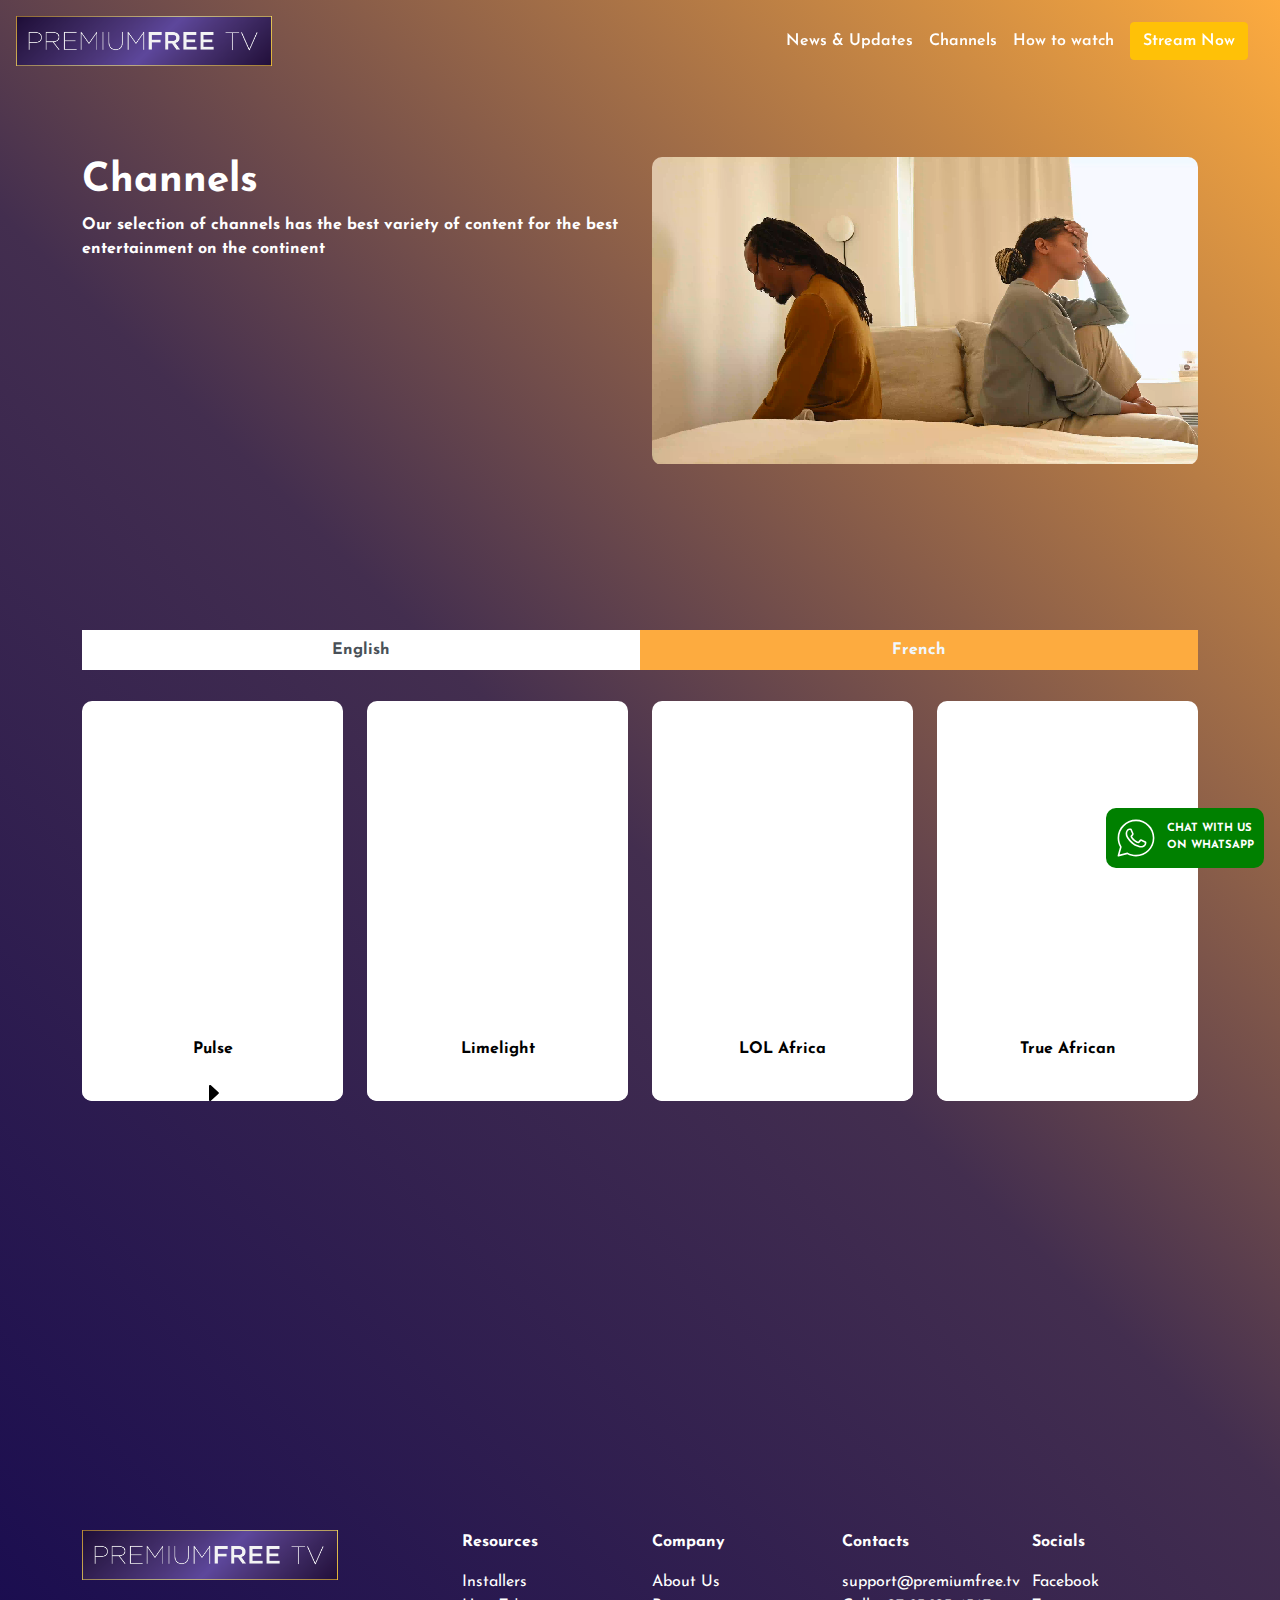
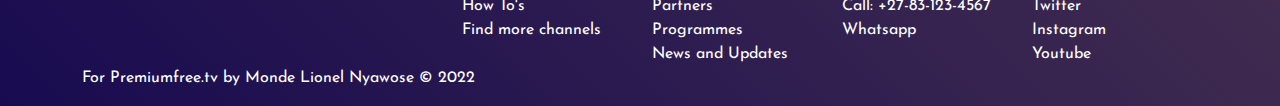
==== commit c847d544: "[UPDATE] channel css" ====
--- a/channels.html
+++ b/channels.html
@@ -51,7 +51,7 @@
 			</div>
 			<div class="col-md-6 ">
 				<div class="channelHeroVideo">
-				    <video preload="none" src="media/videos/vid.mp4" id="channel-hero-video" class="video" loop muted></video>
+				    <video preload="https" src="media/videos/vid.mp4" id="channel-hero-video" class="video" loop muted></video>
 				</div>
 			</div>
 		</div>
@@ -74,11 +74,11 @@
 					<a href="javascript:void(0)" class="channelItem">
 						<video src="https://premiumfree.tv/wp-content/uploads/2021/03/Pulse_1.mp4" class="hoverVideo" loop muted></video>
 
-						<span class="content">
+						<div class="content">
 							<p>Pulse</p>
-							<img src="img/icons/arrow_triangle-right.svg" alt="">
-							<span></span>
-						</span>
+							<img src="img/icons/arrow_triangle-right.svg" alt="" class="img-fluid">
+						
+						</div>
 					</a>
 				</div>
 				<div class="col-md-3">
--- a/css/style.css
+++ b/css/style.css
@@ -324,6 +324,7 @@
 
 .video{
 	width: 100%;
+	border-radius: 10px;
 }
 
 .channel-page .hero{
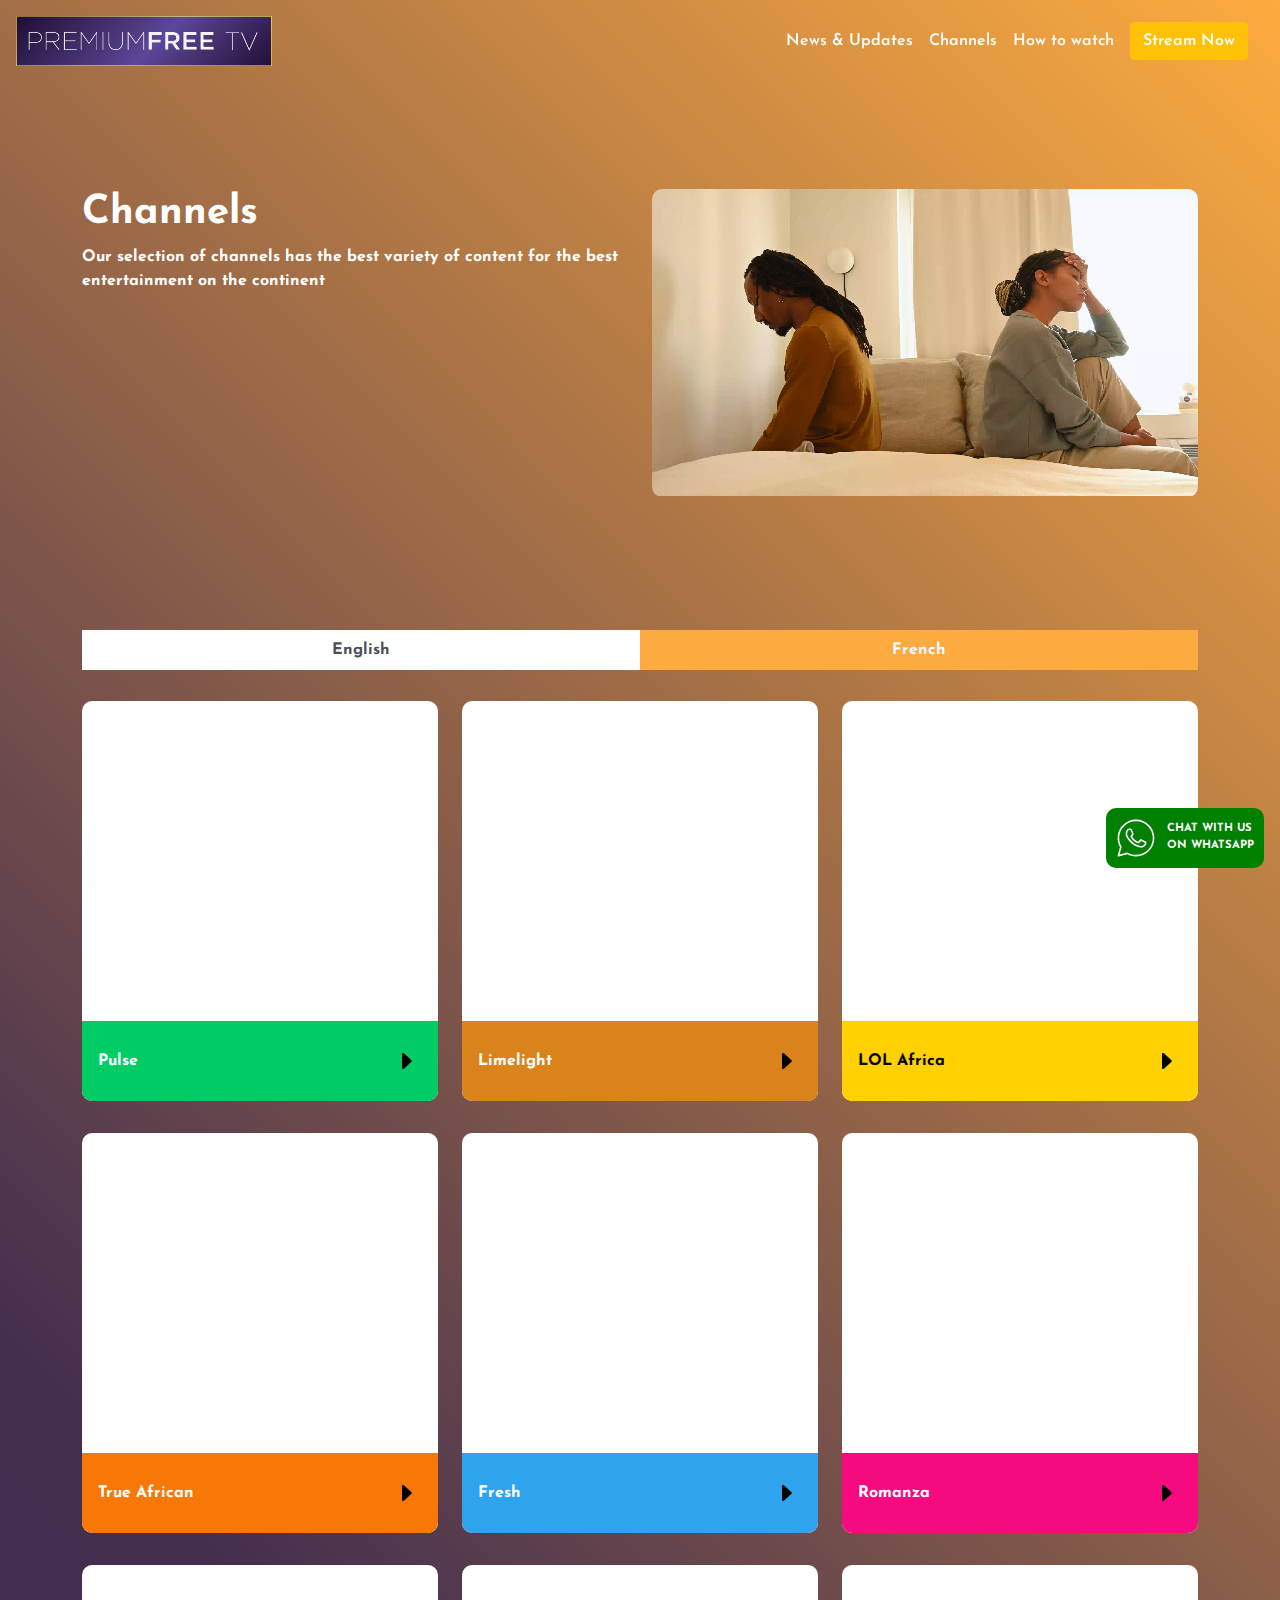
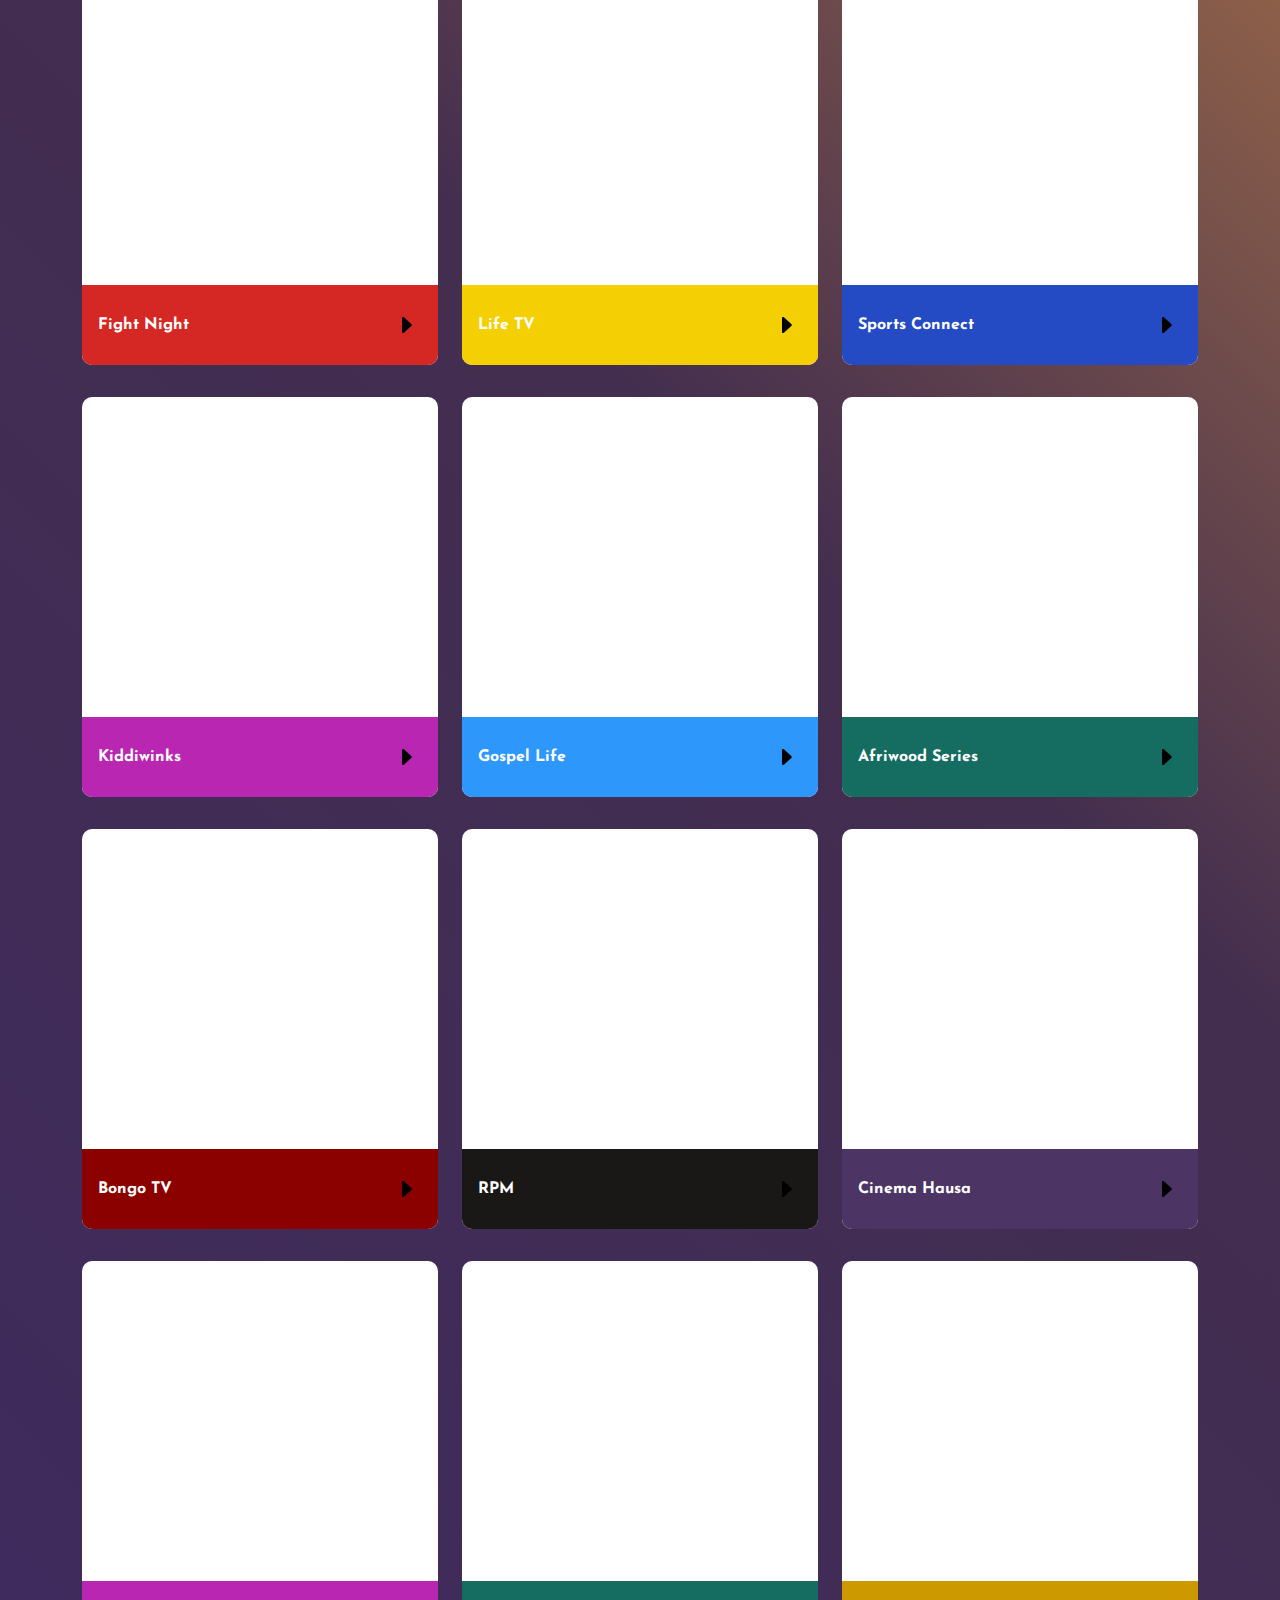
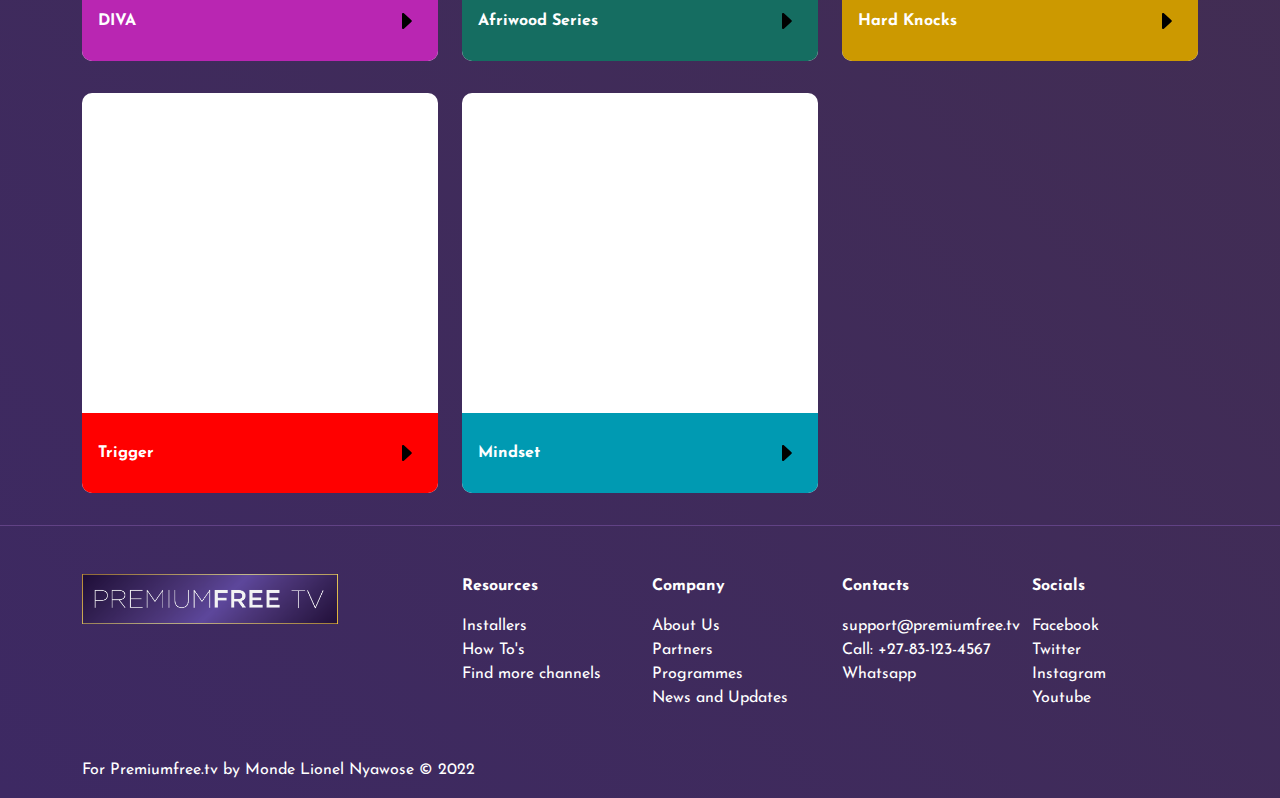
==== commit e0cc6b97: "[update] add loader and map out js for index" ====
--- a/channels.html
+++ b/channels.html
@@ -13,21 +13,22 @@
 	<link rel="stylesheet" href="css/style.css">
 	<link rel="stylesheet" href="css/animations.css">
 	<link rel="stylesheet" href="css/responsive.css">
+	<link rel="icon" href="https://premiumfree.tv/wp-content/uploads/2021/03/PF-Favicon.png" sizes="32x32">
 </head>
 <body class="loading channel-page">
 	<!-- timer -->
 
 <main>
 	<div class="navigation">
-		<div class="logo">
+		<a href="index.html" class="logo">
 			<img src="img/logo.png" alt="" class="img-fluid">
-		</div>
+		</a>
 		<div class="menu">
 			<a href="#" class="menuItem">News & Updates</a>
 			<a href="channels.html" class="menuItem">Channels</a>
 			<a href="#" class="menuItem" data-bs-toggle="modal" data-bs-target="#howto-modal">How to watch</a>
 			<div class="cta">
-				<a href="#" class="btn btn-warning">Stream Now</a>
+				<a href="https://video.premiumfree.tv/" class="btn btn-warning">Stream Now</a>
 			</div>
 		</div>
 		<a href="javascript:void(0)" class="_jsMenu btn btn-light">Menu</a>
@@ -70,45 +71,249 @@
 		<div class="tab-pane fade show active" id="nav-eng" role="tabpanel" aria-labelledby="nav-home-tab">
 				<!-- channels -->
 			<div class="row">
+				<div class="col-md-4 col-6">
+					<a href="javascript:void(0)" class="channelItem">
+						<video src="https://premiumfree.tv/wp-content/uploads/2021/03/Pulse_1.mp4" class="hoverVideo" loop muted poster="https://premiumfree.tv/wp-content/uploads/2021/03/Pulse.jpg"></video>
+
+						<div class="content" data-channel="pulse">
+							<p>Pulse</p>
+							<img src="img/icons/arrow_triangle-right.svg" alt="" class="img-fluid">
+						</div>
+					</a>
+				</div>
+				<div class="col-md-4 col-6">
+					<a href="javascript:void(0)" class="channelItem">
+						<video src="https://premiumfree.tv/wp-content/uploads/2021/03/COR_CrossPromo_Limelight.mp4" class="hoverVideo" loop muted poster="https://premiumfree.tv/wp-content/uploads/2021/03/Limelight-1.jpg"></video>
+						<span class="content" data-channel="limelight">
+							<p>Limelight</p>
+							<img src="img/icons/arrow_triangle-right.svg" alt="" class="img-fluid">
+						</span>
+					</a>
+				</div>
+				<div class="col-md-4 col-6">
+					<a href="javascript:void(0)" class="channelItem">
+						<video src="https://premiumfree.tv/wp-content/uploads/2021/03/COR_CrossPromo_LOL.mp4" class="hoverVideo" loop muted poster="https://premiumfree.tv/wp-content/uploads/2021/03/LOL-Africa.jpg"></video>
+						<span class="content" data-channel="lol_africa">
+							<p>LOL Africa</p>
+							<img src="img/icons/arrow_triangle-right.svg" alt="" class="img-fluid">
+						</span>
+					</a>
+				</div>
+				<div class="col-md-4 col-6">
+					<a href="javascript:void(0)" class="channelItem">
+						<video src="https://premiumfree.tv/wp-content/uploads/2021/03/True-African_1.mp4" class="hoverVideo" loop muted poster="https://premiumfree.tv/wp-content/uploads/2021/03/True-African.jpg"></video>
+						<span class="content" data-channel="true_african">
+							<p>True African</p>
+							<img src="img/icons/arrow_triangle-right.svg" alt="" class="img-fluid">
+						</span>
+					</a>
+				</div>
+
+				<!-- row 2 -->
+
+				<div class="col-md-4 col-6">
+					<a href="javascript:void(0)" class="channelItem">
+						<video src="https://premiumfree.tv/wp-content/uploads/2021/03/COR_CrossPromo_Fresh.mp4" class="hoverVideo" loop muted poster="https://premiumfree.tv/wp-content/uploads/2021/03/Fresh.jpg"></video>
+
+						<div class="content" data-channel="fresh">
+							<p>Fresh</p>
+							<img src="img/icons/arrow_triangle-right.svg" alt="" class="img-fluid">
+						</div>
+					</a>
+				</div>
+				<div class="col-md-4 col-6">
+					<a href="javascript:void(0)" class="channelItem">
+						<video src="https://premiumfree.tv/wp-content/uploads/2021/03/Romanza_1.mp4" class="hoverVideo" loop muted poster="https://premiumfree.tv/wp-content/uploads/2021/03/Romanza.jpg"></video>
+						<span class="content" data-channel="romanza_africa">
+							<p>Romanza</p>
+							<img src="img/icons/arrow_triangle-right.svg" alt="" class="img-fluid">
+						</span>
+					</a>
+				</div>
+				<div class="col-md-4 col-6">
+					<a href="javascript:void(0)" class="channelItem">
+						<video src="https://premiumfree.tv/wp-content/uploads/2021/03/COR_CrossPromo_fight.mp4" class="hoverVideo" loop muted></video>
+						<span class="content" data-channel="fight_night">
+							<p>Fight Night</p>
+							<img src="img/icons/arrow_triangle-right.svg" alt="" class="img-fluid">
+						</span>
+					</a>
+				</div>
+				<div class="col-md-4 col-6">
+					<a href="javascript:void(0)" class="channelItem">
+						<video src="https://premiumfree.tv/wp-content/uploads/2021/03/COR_CrossPromo_LifeTV.mp4" class="hoverVideo" loop muted></video>
+						<span class="content" data-channel="life_tv">
+							<p>Life TV</p>
+							<img src="img/icons/arrow_triangle-right.svg" alt="" class="img-fluid">
+						</span>
+					</a>
+				</div>
+
+				<!-- row 3 -->
+
+				<div class="col-md-4 col-6">
+					<a href="javascript:void(0)" class="channelItem">
+						<video src="https://premiumfree.tv/wp-content/uploads/2021/03/Sports-Connectv2_1.mp4" class="hoverVideo" loop muted></video>
+
+						<div class="content" data-channel="sports_connect">
+							<p>Sports Connect</p>
+							<img src="img/icons/arrow_triangle-right.svg" alt="" class="img-fluid">
+						</div>
+					</a>
+				</div>
+				<div class="col-md-4 col-6">
+					<a href="javascript:void(0)" class="channelItem">
+						<video src="https://premiumfree.tv/wp-content/uploads/2021/03/COR_CrossPromo_Kiddiwinks_1.mp4" class="hoverVideo" loop muted></video>
+						<span class="content" data-channel="kiddiwinks">
+							<p>Kiddiwinks</p>
+							<img src="img/icons/arrow_triangle-right.svg" alt="" class="img-fluid">
+						</span>
+					</a>
+				</div>
+				<div class="col-md-4 col-6">
+					<a href="javascript:void(0)" class="channelItem">
+						<video src="https://premiumfree.tv/wp-content/uploads/2021/03/Gospel-Life_1.mp4" class="hoverVideo" loop muted></video>
+						<span class="content" data-channel="gospel_life">
+							<p>Gospel Life</p>
+							<img src="img/icons/arrow_triangle-right.svg" alt="" class="img-fluid">
+						</span>
+					</a>
+				</div>
+				<div class="col-md-4 col-6">
+					<a href="javascript:void(0)" class="channelItem">
+						<video src="https://premiumfree.tv/wp-content/uploads/2021/03/COR_CrossPromo_Afriwood-Series.mp4" class="hoverVideo" loop muted></video>
+						<span class="content" data-channel="afriwood_series">
+							<p>Afriwood Series</p>
+							<img src="img/icons/arrow_triangle-right.svg" alt="" class="img-fluid">
+						</span>
+					</a>
+				</div>
+
+				<!-- row 4 -->
+
+				<div class="col-md-4 col-6">
+					<a href="javascript:void(0)" class="channelItem">
+						<video src="https://premiumfree.tv/wp-content/uploads/2021/03/Bongo-tv_-Cross-Promo_NEW_1_1.mp4" class="hoverVideo" loop muted></video>
+
+						<div class="content" data-channel="bongo_tv">
+							<p>Bongo TV</p>
+							<img src="img/icons/arrow_triangle-right.svg" alt="" class="img-fluid">
+						</div>
+					</a>
+				</div>
+				<div class="col-md-4 col-6">
+					<a href="javascript:void(0)" class="channelItem">
+						<video src="https://premiumfree.tv/wp-content/uploads/2022/05/RPM-Promo_1-1.mp4" class="hoverVideo" loop muted></video>
+						<span class="content" data-channel="rpm">
+							<p>RPM</p>
+							<img src="img/icons/arrow_triangle-right.svg" alt="" class="img-fluid">
+						</span>
+					</a>
+				</div>
+				<div class="col-md-4 col-6">
+					<a href="javascript:void(0)" class="channelItem">
+						<video src="https://premiumfree.tv/wp-content/uploads/2022/05/Cinema-Hausa-Master.mp4" class="hoverVideo" loop muted></video>
+						<span class="content" data-channel="cinema_hausa">
+							<p>Cinema Hausa</p>
+							<img src="img/icons/arrow_triangle-right.svg" alt="" class="img-fluid">
+						</span>
+					</a>
+				</div>
+				<div class="col-md-4 col-6">
+					<a href="javascript:void(0)" class="channelItem">
+						<video src="https://premiumfree.tv/wp-content/uploads/2022/05/Diva-Channel-Promo.mp4" class="hoverVideo" loop muted></video>
+						<span class="content" data-channel="diva">
+							<p>DIVA</p>
+							<img src="img/icons/arrow_triangle-right.svg" alt="" class="img-fluid">
+						</span>
+					</a>
+				</div>
+					
+
+				<!-- row 5 -->
+
+				<div class="col-md-4 col-6">
+					<a href="javascript:void(0)" class="channelItem">
+						<video src="https://premiumfree.tv/wp-content/uploads/2022/05/Afriwood-Promo_V8.mp4" class="hoverVideo" loop muted></video>
+						<div class="content" data-channel="afriwood_series">
+							<p>Afriwood Series</p>
+							<img src="img/icons/arrow_triangle-right.svg" alt="" class="img-fluid">
+						</div>
+					</a>
+				</div>
+				<div class="col-md-4 col-6">
+					<a href="javascript:void(0)" class="channelItem">
+						<video src="https://premiumfree.tv/wp-content/uploads/2022/05/HardKnocks_Promo21_4OCT21.mp4" class="hoverVideo" loop muted></video>
+						<span class="content" data-channel="hard_knocks">
+							<p>Hard Knocks</p>
+							<img src="img/icons/arrow_triangle-right.svg" alt="" class="img-fluid">
+						</span>
+					</a>
+				</div>
+				<div class="col-md-4 col-6">
+					<a href="javascript:void(0)" class="channelItem">
+						<img src="https://premiumfree.tv/wp-content/uploads/2022/05/trigger-app-thumb.png" alt="" class="img-fluid">
+						<span class="content" data-channel="trigger">
+							<p>Trigger</p>
+							<img src="img/icons/arrow_triangle-right.svg" alt="" class="img-fluid">
+						</span>
+					</a>
+				</div>
+				<div class="col-md-4 col-6">
+					<a href="javascript:void(0)" class="channelItem">
+						<img src="https://premiumfree.tv/wp-content/uploads/2022/05/mindset-app-thumb.png" alt="">
+						<span class="content" data-channel="mindset">
+							<p>Mindset</p>
+							<img src="img/icons/arrow_triangle-right.svg" alt="" class="img-fluid">
+						</span>
+					</a>
+				</div>
+
+			</div>
+		</div>
+		<div class="tab-pane fade" id="nav-fr" role="tabpanel" aria-labelledby="nav-profile-tab">
+			
+			<div class="row">
 				<div class="col-md-3">
 					<a href="javascript:void(0)" class="channelItem">
-						<video src="https://premiumfree.tv/wp-content/uploads/2021/03/Pulse_1.mp4" class="hoverVideo" loop muted></video>
-
-						<div class="content">
-							<p>Pulse</p>
-							<img src="img/icons/arrow_triangle-right.svg" alt="" class="img-fluid">
-						
+						<video src="https://premiumfree.tv/wp-content/uploads/2021/03/COR_CrossPromo_Fresh.mp4" class="hoverVideo" loop muted></video>
+
+						<div class="content" data-channel="pulse">
+							<p>FRESH</p>
+							<img src="img/icons/arrow_triangle-right.svg" alt="" class="img-fluid">
 						</div>
 					</a>
 				</div>
 				<div class="col-md-3">
 					<a href="javascript:void(0)" class="channelItem">
-						<video src="https://premiumfree.tv/wp-content/uploads/2021/03/COR_CrossPromo_Limelight.mp4" class="hoverVideo" loop muted></video>
-						<span class="content">
-							<p>Limelight</p>
+						<video src="https://premiumfree.tv/wp-content/uploads/2021/03/Sports-Connectv2_1.mp4" class="hoverVideo" loop muted></video>
+						<span class="content" data-channel="limelight">
+							<p>Sports Connect</p>
+							<img src="img/icons/arrow_triangle-right.svg" alt="" class="img-fluid">
 						</span>
 					</a>
 				</div>
 				<div class="col-md-3">
 					<a href="javascript:void(0)" class="channelItem">
-						<video src="https://premiumfree.tv/wp-content/uploads/2021/03/COR_CrossPromo_LOL.mp4" class="hoverVideo" loop muted></video>
-						<span class="content">
-							<p>LOL Africa</p>
+						<video src="https://premiumfree.tv/wp-content/uploads/2021/03/COR_CrossPromo_LifeTV.mp4" class="hoverVideo" loop muted></video>
+						<span class="content" data-channel="lol_africa">
+							<p>Life TV</p>
+							<img src="img/icons/arrow_triangle-right.svg" alt="" class="img-fluid">
 						</span>
 					</a>
 				</div>
 				<div class="col-md-3">
 					<a href="javascript:void(0)" class="channelItem">
-						<video src="https://premiumfree.tv/wp-content/uploads/2021/03/True-African_1.mp4" class="hoverVideo" loop muted></video>
-						<span class="content">
-							<p>True African</p>
+						<video src="https://premiumfree.tv/wp-content/uploads/2021/03/COR_CrossPromo_fight.mp4" class="hoverVideo" loop muted></video>
+						<span class="content" data-channel="true_african">
+							<p>Fight Night</p>
+							<img src="img/icons/arrow_triangle-right.svg" alt="" class="img-fluid">
 						</span>
 					</a>
 				</div>
 					
 			</div>
 		</div>
-		<div class="tab-pane fade" id="nav-fr" role="tabpanel" aria-labelledby="nav-profile-tab">...</div>
 	</div>
 </div>
 </main>
@@ -255,14 +460,18 @@
 	<script>
 		const channel_items = document.querySelectorAll('.channelItem')	
 
+		// console.log(channel_items)
+
 		channel_items.forEach(function(channel, index){
+			// console.log(channel)
+
 			channel.addEventListener("click", function(e){
-			e.preventDefault();
-			const vid = e.target.children[0];
-
-			vid.paused ? vid.play() : vid.pause()
-		})
-
+				e.preventDefault();
+				// console.log(e.target.children)
+				const vid = channel.children[0];
+
+				vid.paused ? vid.play() : vid.pause()
+			})
 		})
 
 		
--- a/css/style.css
+++ b/css/style.css
@@ -1,7 +1,7 @@
 :root{
 	--primary-color: #432e4f;
 	--accent-color: #fdab3f;
-	--secondary-color: #180b50;
+	--secondary-color: #3d2963;
 	--plyr-color-main: #180b50;
 }
 
@@ -26,6 +26,7 @@
 
 p{
 
+	color: inherit;
 }
 
 h1,h2,h3{
@@ -44,6 +45,8 @@
 a.btn{
 	font-weight: bold;
 }
+
+
 
 .closeBtn{
 	padding: 1em;
@@ -105,6 +108,10 @@
 	margin-right: 1em;
 }
 
+.menuItem:hover{
+	text-decoration: underline;
+}
+
 ._jsMenu{
 	display: none;
 }
@@ -167,6 +174,15 @@
 	padding: 10px;
 }
 
+.channel:hover{
+	 background: linear-gradient(200deg,var(--secondary-color),var(--accent-color));
+	 color: #fff;
+}
+
+.channel:hover a{
+	color: #fff;
+}
+
 .channel.seeMore{
   background: linear-gradient(200deg,var(--secondary-color),var(--accent-color));
 	color:#fff;
@@ -277,9 +293,9 @@
 
 .howToItem{
 	padding: 1em 10px;
-	background-color: #ffb609;
+	background-color: var(--plyr-color-main);
 	border-radius: 10px;
-	color: #000;
+	color: #fff;
 	margin-bottom: 2em;
 }
 
@@ -315,7 +331,7 @@
 
 
 .copyright{
-	
+	margin-top: 3em;
 }
 
 .copyright p{
@@ -330,6 +346,8 @@
 .channel-page .hero{
 	height: 70vh;
 	background: unset;
+	margin-top: 0em;
+	padding-top: 5em;
 }
 
 .channel-page .nav-link{
@@ -364,33 +382,140 @@
 	margin-bottom: 2em;
 }
 .channelItem::after{
-/* 	content: '';
-	position: absolute;
-	top:0;
-	height: 100%;
-	width: 100%;
-	background-color: #00808040; */
-}
+
+}
+
 .channel-page .channelItem p{
-	
+	margin: 0;
 }
 
 .channelItem .content{
 	position: absolute;
 	bottom: 0;
-	background-color: #fff;
+	/*! background-color: #fff; */
 	width: 100%;
 	z-index: 1;
 	height: 20%;
 	text-align: center;
 	padding: 1em;
+	display: flex;
+	align-items: center;
+	justify-content: space-between;
 }
 
 .channelItem video{
-	height: 100%;
+	height: 80%;
 	width: auto;
 	object-fit: cover;
 }
+
+/* footer */
+
+footer{
+	padding-top: 3em;
+	border-top:1px solid #614285;
+}
+
+[data-channel="pulse"]{
+	background-color: #00cc65;
+	color: #fff;
+}
+
+[data-channel="limelight"]{
+	background-color: #da831c;
+	color: #fff;
+}
+
+[data-channel="lol_africa"]{
+	background-color: #ffd101;
+	color: #000;
+}
+
+[data-channel="true_african"]{
+	background-color: #f77807;
+	color: #fff;
+}
+
+[data-channel="romanza_africa"]{
+	background-color: #f50a80;
+	color: #fff;
+}
+
+[data-channel="fight_night"]{
+	background-color: #d52824;
+	color: #fff;
+}
+
+[data-channel="fresh"]{
+	background-color: #2fa3ee;
+	color: #fff;
+}
+
+[data-channel="life_tv"]{
+	background-color: #f4cf04;
+	color: #fff;
+}
+
+[data-channel="sports_connect"]{
+	background-color: #244bc4;
+	color: #fff;
+}
+
+[data-channel="kiddiwinks"]{
+	background-color: #b926b2;
+	color: #fff;
+}
+
+[data-channel="gospel_life"]{
+	background-color: #2d97fb;
+	color: #fff;
+}
+
+[data-channel="afriwood_series"]{
+	background-color: #156d61;
+	color: #fff;
+}
+
+[data-channel="bongo_tv"]{
+	background-color: #8b0100;
+	color: #fff;
+}
+
+[data-channel="rpm"]{
+	background-color: #1a1717;
+	color: #fff;
+}
+
+[data-channel="cinema_hausa"]{
+	background-color: #4c3464;
+	color: #fff;
+}
+
+[data-channel="diva"]{
+	background-color: #b926b2;
+	color: #fff;
+}
+
+[data-channel="hard_knocks"]{
+	background-color: #c90;
+	color: #fff;
+}
+
+[data-channel="crime_evidence"]{
+	background-color: #fff;
+	color: #000;
+}
+
+[data-channel="mindset"]{
+	background-color: #009ab2;
+	color: #fff;
+}
+
+[data-channel="trigger"]{
+	background-color: #f00;
+	color: #fff;
+}
+
 
 @keyframes color-change-2x {
   0% {
@@ -403,3 +528,65 @@
     background: var(--accent-color);
   }
 }
+
+
+.loader{
+	position: fixed;
+	width: 100vw;
+	height: 100vh;
+	background-color: #dfdfdf;
+	z-index: 1001;
+	overflow: hidden;
+	display: flex;
+	transform: translateX(100%);
+	transition: transform 0.3s ease;
+	align-items: center;
+	color: #000;
+}
+
+.loader .loader-content{
+	border-radius:20px;
+	height: 50vh;
+	display: flex;
+	flex-flow: column;
+	justify-content: space-between;
+	align-items: center;
+	padding: 2em;
+	/*! background-color: rgba(255,255,255,0.4); */
+	/*! backdrop-filter: blur(20px); */
+	text-align: center;
+}
+
+.loader .bg_img{
+	
+	width: 70%;
+	height: 100vh;
+	border-top-right-radius: 50px;
+	border-bottom-right-radius: 50px;
+	overflow: hidden;
+}
+
+.loader .bg_img img{
+	
+	height: 100%;
+	object-fit: cover;
+}
+
+.loader a{
+	color: inherit;
+	text-decoration: underline;
+}
+.btns a{
+	text-decoration: none;
+}
+
+.btns a:first-of-type{
+	background-color: purple;
+	color:#fff;
+}
+
+.loading .loader{
+	transform: translateX(0%);
+	transition: transform 0.3s ease;
+	will-change: transform;
+}
--- a/css/responsive.css
+++ b/css/responsive.css
@@ -2,6 +2,16 @@
 /*XS MOBILE*/
 @media (max-width: 360px){
 	*{}
+	.channelItem .content{
+		padding: 5px;
+	}
+	
+	.channelItem .content img{
+		width: 20px;
+	}
+	.channel-page .channelItem p{
+		font-size:0.8rem;
+	}
 }
 
 /*NORMAL MOBILE PORTRAIT*/
@@ -106,4 +116,14 @@
 	.channel-page .channelItem{
 		height: 30vh;
 	}
+	.loader .loader-content{
+		position: absolute;
+		backdrop-filter: blur(20px);
+		background-color: rgba(255,255,255,0.3);
+/* 		color: #fff; */
+	}
+	.loader .bg_img{
+		width: 100%;
+		border-radius:0;
+	}
 }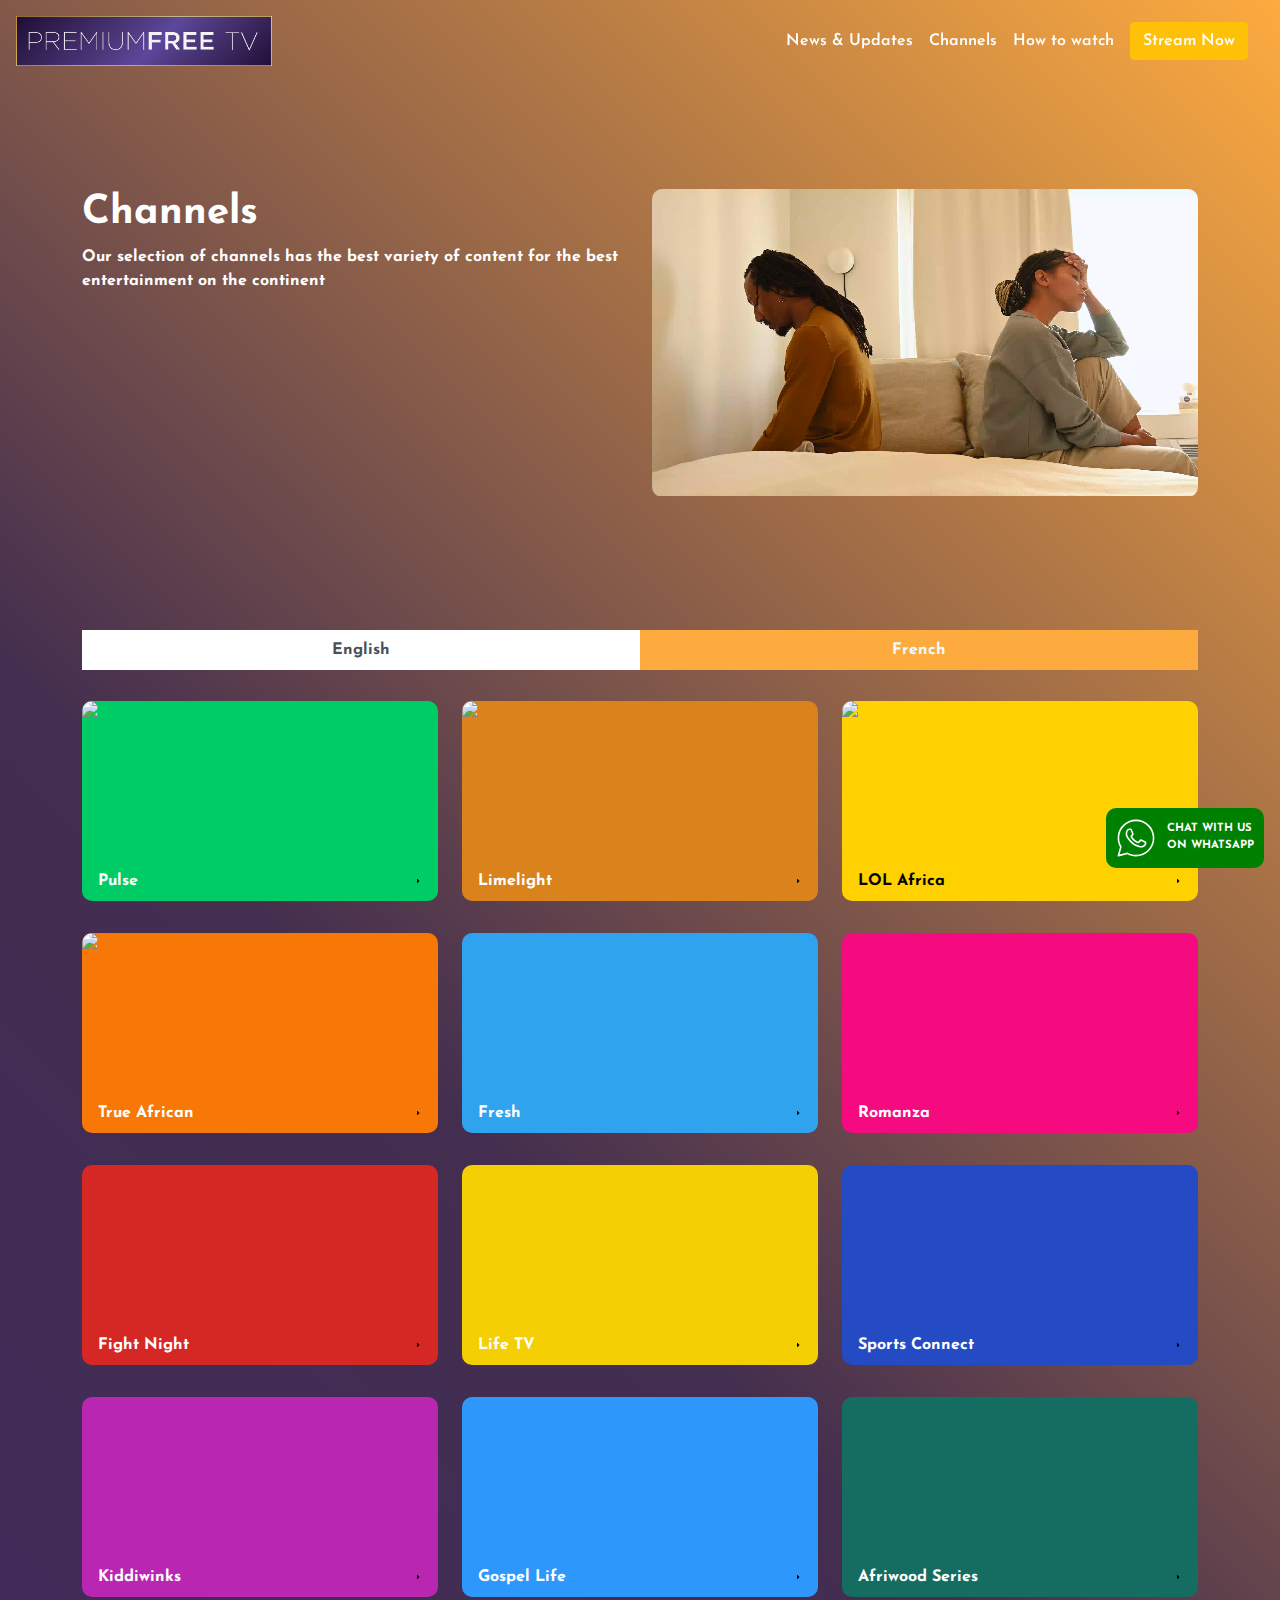
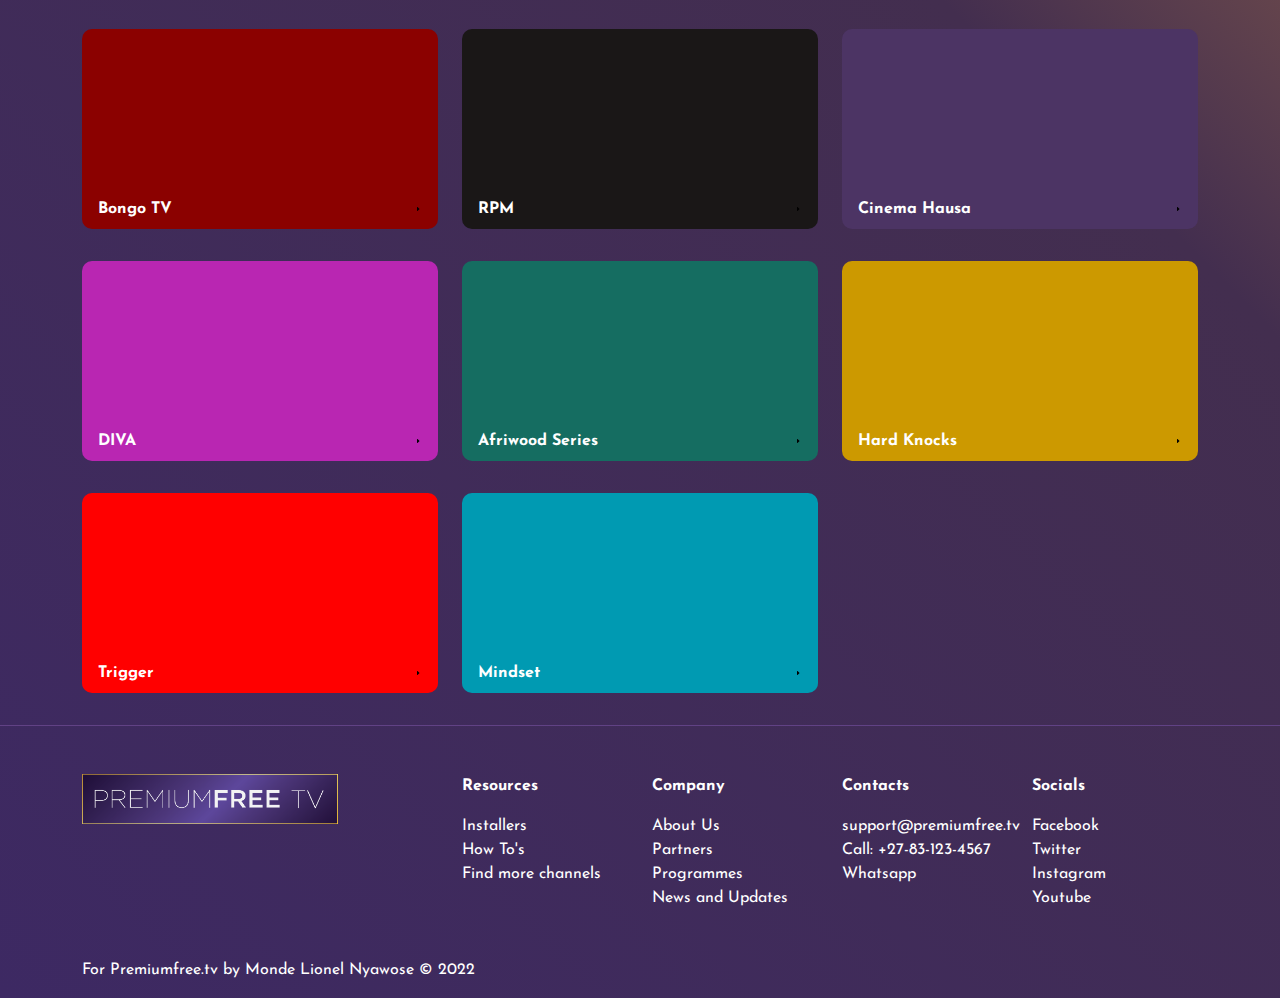
==== commit b87494be: "[UPDATE] channel javascript" ====
--- a/channels.html
+++ b/channels.html
@@ -24,7 +24,7 @@
 			<img src="img/logo.png" alt="" class="img-fluid">
 		</a>
 		<div class="menu">
-			<a href="#" class="menuItem">News & Updates</a>
+			<a href="index.html#news" class="menuItem">News & Updates</a>
 			<a href="channels.html" class="menuItem">Channels</a>
 			<a href="#" class="menuItem" data-bs-toggle="modal" data-bs-target="#howto-modal">How to watch</a>
 			<div class="cta">
@@ -72,37 +72,42 @@
 				<!-- channels -->
 			<div class="row">
 				<div class="col-md-4 col-6">
-					<a href="javascript:void(0)" class="channelItem">
-						<video src="https://premiumfree.tv/wp-content/uploads/2021/03/Pulse_1.mp4" class="hoverVideo" loop muted poster="https://premiumfree.tv/wp-content/uploads/2021/03/Pulse.jpg"></video>
-
-						<div class="content" data-channel="pulse">
+					<a href="javascript:void(0)" class="channelItem" data-video="https://premiumfree.tv/wp-content/uploads/2021/03/Pulse_1.mp4" data-video_poster="https://premiumfree.tv/wp-content/uploads/2021/03/Pulse.jpg" data-channel="pulse">
+						<!-- <video src="" class="hoverVideo" loop muted poster=""></video> -->
+						<img src="https://premiumfree.tv/wp-content/uploads/2021/03/Pulse.jpg" class="img-fluid">
+						<!-- <" alt=""> -->
+
+						<div class="content" >
 							<p>Pulse</p>
 							<img src="img/icons/arrow_triangle-right.svg" alt="" class="img-fluid">
 						</div>
 					</a>
 				</div>
 				<div class="col-md-4 col-6">
-					<a href="javascript:void(0)" class="channelItem">
-						<video src="https://premiumfree.tv/wp-content/uploads/2021/03/COR_CrossPromo_Limelight.mp4" class="hoverVideo" loop muted poster="https://premiumfree.tv/wp-content/uploads/2021/03/Limelight-1.jpg"></video>
-						<span class="content" data-channel="limelight">
+					<a href="javascript:void(0)" class="channelItem" data-video="https://premiumfree.tv/wp-content/uploads/2021/03/COR_CrossPromo_Limelight.mp4" data-video_poster="https://premiumfree.tv/wp-content/uploads/2021/03/Limelight-1.jpg" data-channel="limelight">
+						<!-- <video src="" class="hoverVideo" loop muted poster=""></video> -->
+						<img src="https://premiumfree.tv/wp-content/uploads/2021/03/Limelight-1.jpg" class="img-fluid">
+						<span class="content" >
 							<p>Limelight</p>
 							<img src="img/icons/arrow_triangle-right.svg" alt="" class="img-fluid">
 						</span>
 					</a>
 				</div>
 				<div class="col-md-4 col-6">
-					<a href="javascript:void(0)" class="channelItem">
-						<video src="https://premiumfree.tv/wp-content/uploads/2021/03/COR_CrossPromo_LOL.mp4" class="hoverVideo" loop muted poster="https://premiumfree.tv/wp-content/uploads/2021/03/LOL-Africa.jpg"></video>
-						<span class="content" data-channel="lol_africa">
+					<a href="javascript:void(0)" class="channelItem" data-video="https://premiumfree.tv/wp-content/uploads/2021/03/COR_CrossPromo_LOL.mp4" data-video_poster="https://premiumfree.tv/wp-content/uploads/2021/03/LOL-Africa.jpg" data-channel="lol_africa">
+						<!-- <video src="" class="hoverVideo" loop muted poster=""></video> -->
+						<img src="https://premiumfree.tv/wp-content/uploads/2021/03/LOL-Africa.jpg" class="img-fluid">
+						<span class="content" >
 							<p>LOL Africa</p>
 							<img src="img/icons/arrow_triangle-right.svg" alt="" class="img-fluid">
 						</span>
 					</a>
 				</div>
 				<div class="col-md-4 col-6">
-					<a href="javascript:void(0)" class="channelItem">
-						<video src="https://premiumfree.tv/wp-content/uploads/2021/03/True-African_1.mp4" class="hoverVideo" loop muted poster="https://premiumfree.tv/wp-content/uploads/2021/03/True-African.jpg"></video>
-						<span class="content" data-channel="true_african">
+					<a href="javascript:void(0)" class="channelItem" data-video="https://premiumfree.tv/wp-content/uploads/2021/03/True-African_1.mp4" data-video_poster="https://premiumfree.tv/wp-content/uploads/2021/03/True-African.jpg" data-channel="true_african">
+						<!-- <video src="" class="hoverVideo" loop muted poster=""></video> -->
+						<img src="https://premiumfree.tv/wp-content/uploads/2021/03/True-African.jpg" class="img-fluid">
+						<span class="content" >
 							<p>True African</p>
 							<img src="img/icons/arrow_triangle-right.svg" alt="" class="img-fluid">
 						</span>
@@ -112,37 +117,39 @@
 				<!-- row 2 -->
 
 				<div class="col-md-4 col-6">
-					<a href="javascript:void(0)" class="channelItem">
-						<video src="https://premiumfree.tv/wp-content/uploads/2021/03/COR_CrossPromo_Fresh.mp4" class="hoverVideo" loop muted poster="https://premiumfree.tv/wp-content/uploads/2021/03/Fresh.jpg"></video>
-
-						<div class="content" data-channel="fresh">
+					<a href="javascript:void(0)" class="channelItem" data-video="https://premiumfree.tv/wp-content/uploads/2021/03/COR_CrossPromo_Fresh.mp4" data-video_poster="https://premiumfree.tv/wp-content/uploads/2021/03/Fresh.jpg" data-channel="fresh">
+						<!-- <video src="" class="hoverVideo" loop muted poster=""></video> -->
+						<img src="https://premiumfree.tv/wp-content/uploads/2021/03/Fresh.jpg" alt="" class="img-fluid">
+						<div class="content">
 							<p>Fresh</p>
 							<img src="img/icons/arrow_triangle-right.svg" alt="" class="img-fluid">
 						</div>
 					</a>
 				</div>
 				<div class="col-md-4 col-6">
-					<a href="javascript:void(0)" class="channelItem">
-						<video src="https://premiumfree.tv/wp-content/uploads/2021/03/Romanza_1.mp4" class="hoverVideo" loop muted poster="https://premiumfree.tv/wp-content/uploads/2021/03/Romanza.jpg"></video>
-						<span class="content" data-channel="romanza_africa">
+					<a href="javascript:void(0)" class="channelItem" data-video="https://premiumfree.tv/wp-content/uploads/2021/03/Romanza_1.mp4" data-video_poster="https://premiumfree.tv/wp-content/uploads/2021/03/Romanza.jpg" data-channel="romanza_africa">
+						<img src="https://premiumfree.tv/wp-content/uploads/2021/03/Romanza.jpg" alt="" class="img-fluid">
+						<!-- <video src="" class="hoverVideo" loop muted poster=""></video> -->
+						<span class="content">
 							<p>Romanza</p>
 							<img src="img/icons/arrow_triangle-right.svg" alt="" class="img-fluid">
 						</span>
 					</a>
 				</div>
 				<div class="col-md-4 col-6">
-					<a href="javascript:void(0)" class="channelItem">
-						<video src="https://premiumfree.tv/wp-content/uploads/2021/03/COR_CrossPromo_fight.mp4" class="hoverVideo" loop muted></video>
-						<span class="content" data-channel="fight_night">
+					<a href="javascript:void(0)" class="channelItem" data-video="https://premiumfree.tv/wp-content/uploads/2021/03/COR_CrossPromo_fight.mp4" data-video_poster="" data-channel="fight_night">
+						<!-- <video src="" class="hoverVideo" loop muted></video> -->
+						<img src="" alt="">
+						<span class="content">
 							<p>Fight Night</p>
 							<img src="img/icons/arrow_triangle-right.svg" alt="" class="img-fluid">
 						</span>
 					</a>
 				</div>
 				<div class="col-md-4 col-6">
-					<a href="javascript:void(0)" class="channelItem">
-						<video src="https://premiumfree.tv/wp-content/uploads/2021/03/COR_CrossPromo_LifeTV.mp4" class="hoverVideo" loop muted></video>
-						<span class="content" data-channel="life_tv">
+					<a href="javascript:void(0)" class="channelItem" data-video="https://premiumfree.tv/wp-content/uploads/2021/03/COR_CrossPromo_LifeTV.mp4" data-video_poster="" data-channel="life_tv">
+						<!-- <video src="" class="hoverVideo" loop muted></video> -->
+						<span class="content">
 							<p>Life TV</p>
 							<img src="img/icons/arrow_triangle-right.svg" alt="" class="img-fluid">
 						</span>
@@ -152,37 +159,37 @@
 				<!-- row 3 -->
 
 				<div class="col-md-4 col-6">
-					<a href="javascript:void(0)" class="channelItem">
-						<video src="https://premiumfree.tv/wp-content/uploads/2021/03/Sports-Connectv2_1.mp4" class="hoverVideo" loop muted></video>
-
-						<div class="content" data-channel="sports_connect">
+					<a href="javascript:void(0)" class="channelItem" data-video="https://premiumfree.tv/wp-content/uploads/2021/03/Sports-Connectv2_1.mp4" data-video_poster="" data-channel="sports_connect">
+						<!-- <video src="" class="hoverVideo" loop muted></video> -->
+
+						<div class="content">
 							<p>Sports Connect</p>
 							<img src="img/icons/arrow_triangle-right.svg" alt="" class="img-fluid">
 						</div>
 					</a>
 				</div>
 				<div class="col-md-4 col-6">
-					<a href="javascript:void(0)" class="channelItem">
-						<video src="https://premiumfree.tv/wp-content/uploads/2021/03/COR_CrossPromo_Kiddiwinks_1.mp4" class="hoverVideo" loop muted></video>
-						<span class="content" data-channel="kiddiwinks">
+					<a href="javascript:void(0)" class="channelItem" data-video="https://premiumfree.tv/wp-content/uploads/2021/03/COR_CrossPromo_Kiddiwinks_1.mp4" data-video_poster="" data-channel="kiddiwinks">
+						<!-- <video src="" class="hoverVideo" loop muted></video> -->
+						<span class="content">
 							<p>Kiddiwinks</p>
 							<img src="img/icons/arrow_triangle-right.svg" alt="" class="img-fluid">
 						</span>
 					</a>
 				</div>
 				<div class="col-md-4 col-6">
-					<a href="javascript:void(0)" class="channelItem">
-						<video src="https://premiumfree.tv/wp-content/uploads/2021/03/Gospel-Life_1.mp4" class="hoverVideo" loop muted></video>
-						<span class="content" data-channel="gospel_life">
+					<a href="javascript:void(0)" class="channelItem" data-video="https://premiumfree.tv/wp-content/uploads/2021/03/Gospel-Life_1.mp4" data-video_poster="" data-channel="gospel_life">
+						<!-- <video src="" class="hoverVideo" loop muted></video> -->
+						<span class="content">
 							<p>Gospel Life</p>
 							<img src="img/icons/arrow_triangle-right.svg" alt="" class="img-fluid">
 						</span>
 					</a>
 				</div>
 				<div class="col-md-4 col-6">
-					<a href="javascript:void(0)" class="channelItem">
-						<video src="https://premiumfree.tv/wp-content/uploads/2021/03/COR_CrossPromo_Afriwood-Series.mp4" class="hoverVideo" loop muted></video>
-						<span class="content" data-channel="afriwood_series">
+					<a href="javascript:void(0)" class="channelItem" data-video="https://premiumfree.tv/wp-content/uploads/2021/03/COR_CrossPromo_Afriwood-Series.mp4" data-video_poster="" data-channel="afriwood_series">
+						<!-- <video src="" class="hoverVideo" loop muted></video> -->
+						<span class="content">
 							<p>Afriwood Series</p>
 							<img src="img/icons/arrow_triangle-right.svg" alt="" class="img-fluid">
 						</span>
@@ -192,37 +199,37 @@
 				<!-- row 4 -->
 
 				<div class="col-md-4 col-6">
-					<a href="javascript:void(0)" class="channelItem">
-						<video src="https://premiumfree.tv/wp-content/uploads/2021/03/Bongo-tv_-Cross-Promo_NEW_1_1.mp4" class="hoverVideo" loop muted></video>
-
-						<div class="content" data-channel="bongo_tv">
+					<a href="javascript:void(0)" class="channelItem" data-video="https://premiumfree.tv/wp-content/uploads/2021/03/Bongo-tv_-Cross-Promo_NEW_1_1.mp4" data-video_poster="" data-channel="bongo_tv">
+						<!-- <video src="" class="hoverVideo" loop muted></video> -->
+
+						<div class="content">
 							<p>Bongo TV</p>
 							<img src="img/icons/arrow_triangle-right.svg" alt="" class="img-fluid">
 						</div>
 					</a>
 				</div>
 				<div class="col-md-4 col-6">
-					<a href="javascript:void(0)" class="channelItem">
-						<video src="https://premiumfree.tv/wp-content/uploads/2022/05/RPM-Promo_1-1.mp4" class="hoverVideo" loop muted></video>
-						<span class="content" data-channel="rpm">
+					<a href="javascript:void(0)" class="channelItem" data-video="https://premiumfree.tv/wp-content/uploads/2022/05/RPM-Promo_1-1.mp4" data-video_poster="" data-channel="rpm">
+						<!-- <video src="" class="hoverVideo" loop muted></video> -->
+						<span class="content">
 							<p>RPM</p>
 							<img src="img/icons/arrow_triangle-right.svg" alt="" class="img-fluid">
 						</span>
 					</a>
 				</div>
 				<div class="col-md-4 col-6">
-					<a href="javascript:void(0)" class="channelItem">
-						<video src="https://premiumfree.tv/wp-content/uploads/2022/05/Cinema-Hausa-Master.mp4" class="hoverVideo" loop muted></video>
-						<span class="content" data-channel="cinema_hausa">
+					<a href="javascript:void(0)" class="channelItem" data-video="https://premiumfree.tv/wp-content/uploads/2022/05/Cinema-Hausa-Master.mp4" data-video_poster="" data-channel="cinema_hausa">
+						<!-- <video src="" class="hoverVideo" loop muted></video> -->
+						<span class="content">
 							<p>Cinema Hausa</p>
 							<img src="img/icons/arrow_triangle-right.svg" alt="" class="img-fluid">
 						</span>
 					</a>
 				</div>
 				<div class="col-md-4 col-6">
-					<a href="javascript:void(0)" class="channelItem">
-						<video src="https://premiumfree.tv/wp-content/uploads/2022/05/Diva-Channel-Promo.mp4" class="hoverVideo" loop muted></video>
-						<span class="content" data-channel="diva">
+					<a href="javascript:void(0)" class="channelItem" data-video="https://premiumfree.tv/wp-content/uploads/2022/05/Diva-Channel-Promo.mp4" data-video_poster="" data-channel="diva">
+						<!-- <video src="" class="hoverVideo" loop muted></video> -->
+						<span class="content">
 							<p>DIVA</p>
 							<img src="img/icons/arrow_triangle-right.svg" alt="" class="img-fluid">
 						</span>
@@ -233,36 +240,36 @@
 				<!-- row 5 -->
 
 				<div class="col-md-4 col-6">
-					<a href="javascript:void(0)" class="channelItem">
-						<video src="https://premiumfree.tv/wp-content/uploads/2022/05/Afriwood-Promo_V8.mp4" class="hoverVideo" loop muted></video>
-						<div class="content" data-channel="afriwood_series">
+					<a href="javascript:void(0)" class="channelItem" data-video="https://premiumfree.tv/wp-content/uploads/2022/05/Afriwood-Promo_V8.mp4" data-video_poster="" data-channel="afriwood_series">
+						<!-- <video src="" class="hoverVideo" loop muted></video> -->
+						<div class="content">
 							<p>Afriwood Series</p>
 							<img src="img/icons/arrow_triangle-right.svg" alt="" class="img-fluid">
 						</div>
 					</a>
 				</div>
 				<div class="col-md-4 col-6">
-					<a href="javascript:void(0)" class="channelItem">
-						<video src="https://premiumfree.tv/wp-content/uploads/2022/05/HardKnocks_Promo21_4OCT21.mp4" class="hoverVideo" loop muted></video>
-						<span class="content" data-channel="hard_knocks">
+					<a href="javascript:void(0)" class="channelItem" data-video="https://premiumfree.tv/wp-content/uploads/2022/05/HardKnocks_Promo21_4OCT21.mp4" data-video_poster="" data-channel="hard_knocks">
+						<!-- <video src="" class="hoverVideo" loop muted></video> -->
+						<span class="content">
 							<p>Hard Knocks</p>
 							<img src="img/icons/arrow_triangle-right.svg" alt="" class="img-fluid">
 						</span>
 					</a>
 				</div>
 				<div class="col-md-4 col-6">
-					<a href="javascript:void(0)" class="channelItem">
+					<a href="javascript:void(0)" class="channelItem" data-video="" data-video_poster="" data-channel="trigger">
 						<img src="https://premiumfree.tv/wp-content/uploads/2022/05/trigger-app-thumb.png" alt="" class="img-fluid">
-						<span class="content" data-channel="trigger">
+						<span class="content">
 							<p>Trigger</p>
 							<img src="img/icons/arrow_triangle-right.svg" alt="" class="img-fluid">
 						</span>
 					</a>
 				</div>
 				<div class="col-md-4 col-6">
-					<a href="javascript:void(0)" class="channelItem">
+					<a href="javascript:void(0)" class="channelItem" data-video="" data-video_poster="" data-channel="mindset">
 						<img src="https://premiumfree.tv/wp-content/uploads/2022/05/mindset-app-thumb.png" alt="">
-						<span class="content" data-channel="mindset">
+						<span class="content">
 							<p>Mindset</p>
 							<img src="img/icons/arrow_triangle-right.svg" alt="" class="img-fluid">
 						</span>
@@ -274,38 +281,38 @@
 		<div class="tab-pane fade" id="nav-fr" role="tabpanel" aria-labelledby="nav-profile-tab">
 			
 			<div class="row">
-				<div class="col-md-3">
-					<a href="javascript:void(0)" class="channelItem">
-						<video src="https://premiumfree.tv/wp-content/uploads/2021/03/COR_CrossPromo_Fresh.mp4" class="hoverVideo" loop muted></video>
-
-						<div class="content" data-channel="pulse">
+				<div class="col-md-4">
+					<a href="javascript:void(0)" class="channelItem" data-video="https://premiumfree.tv/wp-content/uploads/2021/03/COR_CrossPromo_Fresh.mp4" data-video_poster="" data-channel="pulse">
+						<!-- <video src="" class="hoverVideo" loop muted></video> -->
+
+						<div class="content">
 							<p>FRESH</p>
 							<img src="img/icons/arrow_triangle-right.svg" alt="" class="img-fluid">
 						</div>
 					</a>
 				</div>
-				<div class="col-md-3">
-					<a href="javascript:void(0)" class="channelItem">
-						<video src="https://premiumfree.tv/wp-content/uploads/2021/03/Sports-Connectv2_1.mp4" class="hoverVideo" loop muted></video>
-						<span class="content" data-channel="limelight">
+				<div class="col-md-4">
+					<a href="javascript:void(0)" class="channelItem" data-video="https://premiumfree.tv/wp-content/uploads/2021/03/Sports-Connectv2_1.mp4" data-video_poster="" data-channel="limelight">
+						<!-- <video src="" class="hoverVideo" loop muted></video> -->
+						<span class="content">
 							<p>Sports Connect</p>
 							<img src="img/icons/arrow_triangle-right.svg" alt="" class="img-fluid">
 						</span>
 					</a>
 				</div>
-				<div class="col-md-3">
-					<a href="javascript:void(0)" class="channelItem">
-						<video src="https://premiumfree.tv/wp-content/uploads/2021/03/COR_CrossPromo_LifeTV.mp4" class="hoverVideo" loop muted></video>
-						<span class="content" data-channel="lol_africa">
+				<div class="col-md-4">
+					<a href="javascript:void(0)" class="channelItem" data-video="https://premiumfree.tv/wp-content/uploads/2021/03/COR_CrossPromo_LifeTV.mp4" data-video_poster="" data-channel="lol_africa">
+						<!-- <video src="" class="hoverVideo" loop muted></video> -->
+						<span class="content">
 							<p>Life TV</p>
 							<img src="img/icons/arrow_triangle-right.svg" alt="" class="img-fluid">
 						</span>
 					</a>
 				</div>
-				<div class="col-md-3">
-					<a href="javascript:void(0)" class="channelItem">
-						<video src="https://premiumfree.tv/wp-content/uploads/2021/03/COR_CrossPromo_fight.mp4" class="hoverVideo" loop muted></video>
-						<span class="content" data-channel="true_african">
+				<div class="col-md-4">
+					<a href="javascript:void(0)" class="channelItem" data-video="https://premiumfree.tv/wp-content/uploads/2021/03/COR_CrossPromo_fight.mp4" data-video_poster="" data-channel="true_african">
+						<!-- <video src="" class="hoverVideo" loop muted></video> -->
+						<span class="content">
 							<p>Fight Night</p>
 							<img src="img/icons/arrow_triangle-right.svg" alt="" class="img-fluid">
 						</span>
@@ -452,29 +459,23 @@
 	</div>
 
 </div>
+
+
+<div class="modal" id="video-modal">
+	<div class="modal-dialog modal-dialog-centered modal-lg">
+		<div class="modal-content">
+			<a href="javascript:void(0)" class="closeBtn btn btn-warning" data-bs-dismiss="modal">Close</a>
+			<div class="modalVideoContent">
+				<video id="videoItem" src=""></video>
+			</div>	
+		</div>
+	</div>
+</div>
 	<script src="vendors/js/alpine.js"></script>
 	<script src="vendors/js/bootstrap.min.js"></script>
 	<script src="vendors/js/swiper.min.js"></script>
 	<script src="vendors/js/plyr.min.js"></script>
 	<script src="js/main.js"></script>
-	<script>
-		const channel_items = document.querySelectorAll('.channelItem')	
-
-		// console.log(channel_items)
-
-		channel_items.forEach(function(channel, index){
-			// console.log(channel)
-
-			channel.addEventListener("click", function(e){
-				e.preventDefault();
-				// console.log(e.target.children)
-				const vid = channel.children[0];
-
-				vid.paused ? vid.play() : vid.pause()
-			})
-		})
-
-		
-	</script>
+	<script src="js/channel.js"></script>
 </body>
 </html>--- a/css/style.css
+++ b/css/style.css
@@ -46,6 +46,9 @@
 	font-weight: bold;
 }
 
+.modal-dialog{
+	height: auto;
+}
 
 
 .closeBtn{
@@ -166,12 +169,16 @@
 
 .channel{
 	background-color: #fff;
-	height: 100px;
+	height: 200px;
 	display: flex;
 	justify-content: center;
 	align-items: center;
 	border-radius: 5px;
-	padding: 10px;
+
+	flex-flow: column;
+	color: #000;
+	justify-content: ;
+	overflow: hidden;
 }
 
 .channel:hover{
@@ -181,6 +188,21 @@
 
 .channel:hover a{
 	color: #fff;
+}
+
+.channel .hoverVideo{
+	width: 100%;
+	height: 100%;
+	object-fit: cover;
+}
+
+.channel span{
+	padding: 10px;
+	/*opacity: 1;*/
+}
+
+.channel:hover span{
+	/*opacity: 0;*/
 }
 
 .channel.seeMore{
@@ -243,6 +265,25 @@
 }
 
 
+/* Banner */
+
+.banner{
+	text-align: center;
+	background-color: var(--secondary-color);
+	height: 50vh;
+	display: flex;
+	align-items: center;
+}
+
+.banner h1{
+	font-size: 3rem;
+	margin-bottom: 1em;
+}
+
+
+/* FAQS */
+
+
 .FAQs{
 
 }
@@ -371,9 +412,8 @@
 }
 
 .channel-page .channelItem{
-	height: 400px;
-	background-color: #fff;
-	color: #000;
+	height: 200px;
+	/*! color: #000; */
 	display: flex;
 	border-radius: 10px;
 	overflow: hidden;
@@ -381,6 +421,13 @@
 	flex-flow: column;
 	margin-bottom: 2em;
 }
+
+.channel-page .channelItem img{
+	height: 100%;
+	object-fit: contain;
+
+}
+
 .channelItem::after{
 
 }
